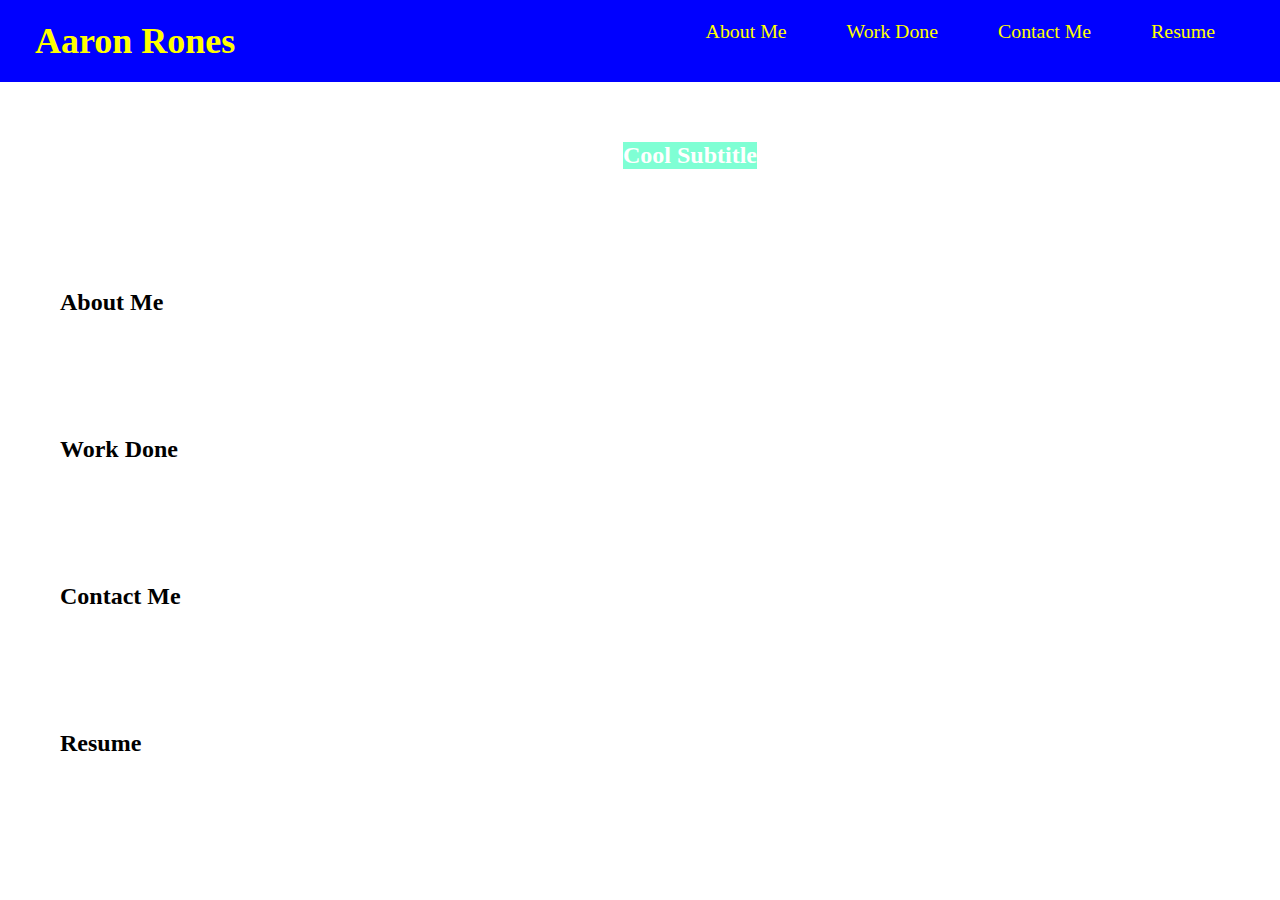
==== index.html @ f85df8fc "added index to repo" ====
<!DOCTYPE html>
<html lang="en">

  <head>
    <meta charset="UTF-8">
    <link rel = "stylesheet" href="assets/style.css" />
    <title>Aaron Rones</title>
    <link rel="stylesheet" href="style.css">
  </head>

  <body>
      <!-- NAVIGATION -->
      <header>
          <h1>
              <a href="/">
                  Aaron Rones
              </a>
            </h1>
            <nav>
                <ul>
                    <li>
                        <a href="#about-me">About Me</a>
                    </li>
                    <li>
                        <a href="#work-done">Work Done</a>
                    </li>
                    <li>
                        <a href="#contact-me">Contact Me</a>
                    </li>
                    <li>
                        <a href="#resume">Resume</a>
                    </li>
                </ul>
            </nav>
      </header>

      <!-- HERO SECTION -->
      <section class = "hero">
          <h2>Cool Subtitle</h2>
      </section>

      <!-- ABOUT ME SECTION -->
      <section id="about-me">
          <div class="section-header">
                <h2>About Me</h2>
          </div>
 
      </section>

      <!-- WORK DONE SECTION -->
      <section id="work-done">
          <h2>Work Done</h2>
      </section>

      <!-- CONTACT ME SECTION -->
      <section id="contact-me">
          <h2>Contact Me</h2>
      </section>

      <!-- RESUME SECTION -->
      <section id="resume">
          <h2>Resume</h2>
      </section>


	<script src="index.js"></script>
  </body>
</html>
---- assets/style.css ----
* {
    margin: 0;
    padding: 0;
    box-sizing: border-box;
}

/* HEADER STYLES */
header {
    padding: 20px 35px;
    background-color: blue;
    display: flex;
    flex-wrap: wrap;
    justify-content: space-between;
}

header h1 {
    font-weight: bold;
    margin: 0;
    font-size: 36px;
    color: yellow;
}

header a {
    text-decoration: none;
    color:yellow;
}

header nav ul {
    display: flex;
    flex-wrap: wrap;
    justify-content: space-between;
    align-items: center;
    list-style: none;
}

header nav ul a {
    margin: 0 30px;
    font-weight: lighter;
    font-size: 1.55vw;
}
/* END HEADER STYLES */

section {
    padding: 60px;
}

/* HERO STYLES */
.hero {
    background-image: url('../assets/images/pexels-markus-spiske-177598.jpg');
    background-size: cover;
    background-position: center;
    display: flex;
    justify-content: center;
    flex-wrap: wrap;
}

.hero h2 {
    color: white;
    background-color: aquamarine;
    position: relative;
    top: px;
    left: 50px;
}

/* END HERO STYLES */
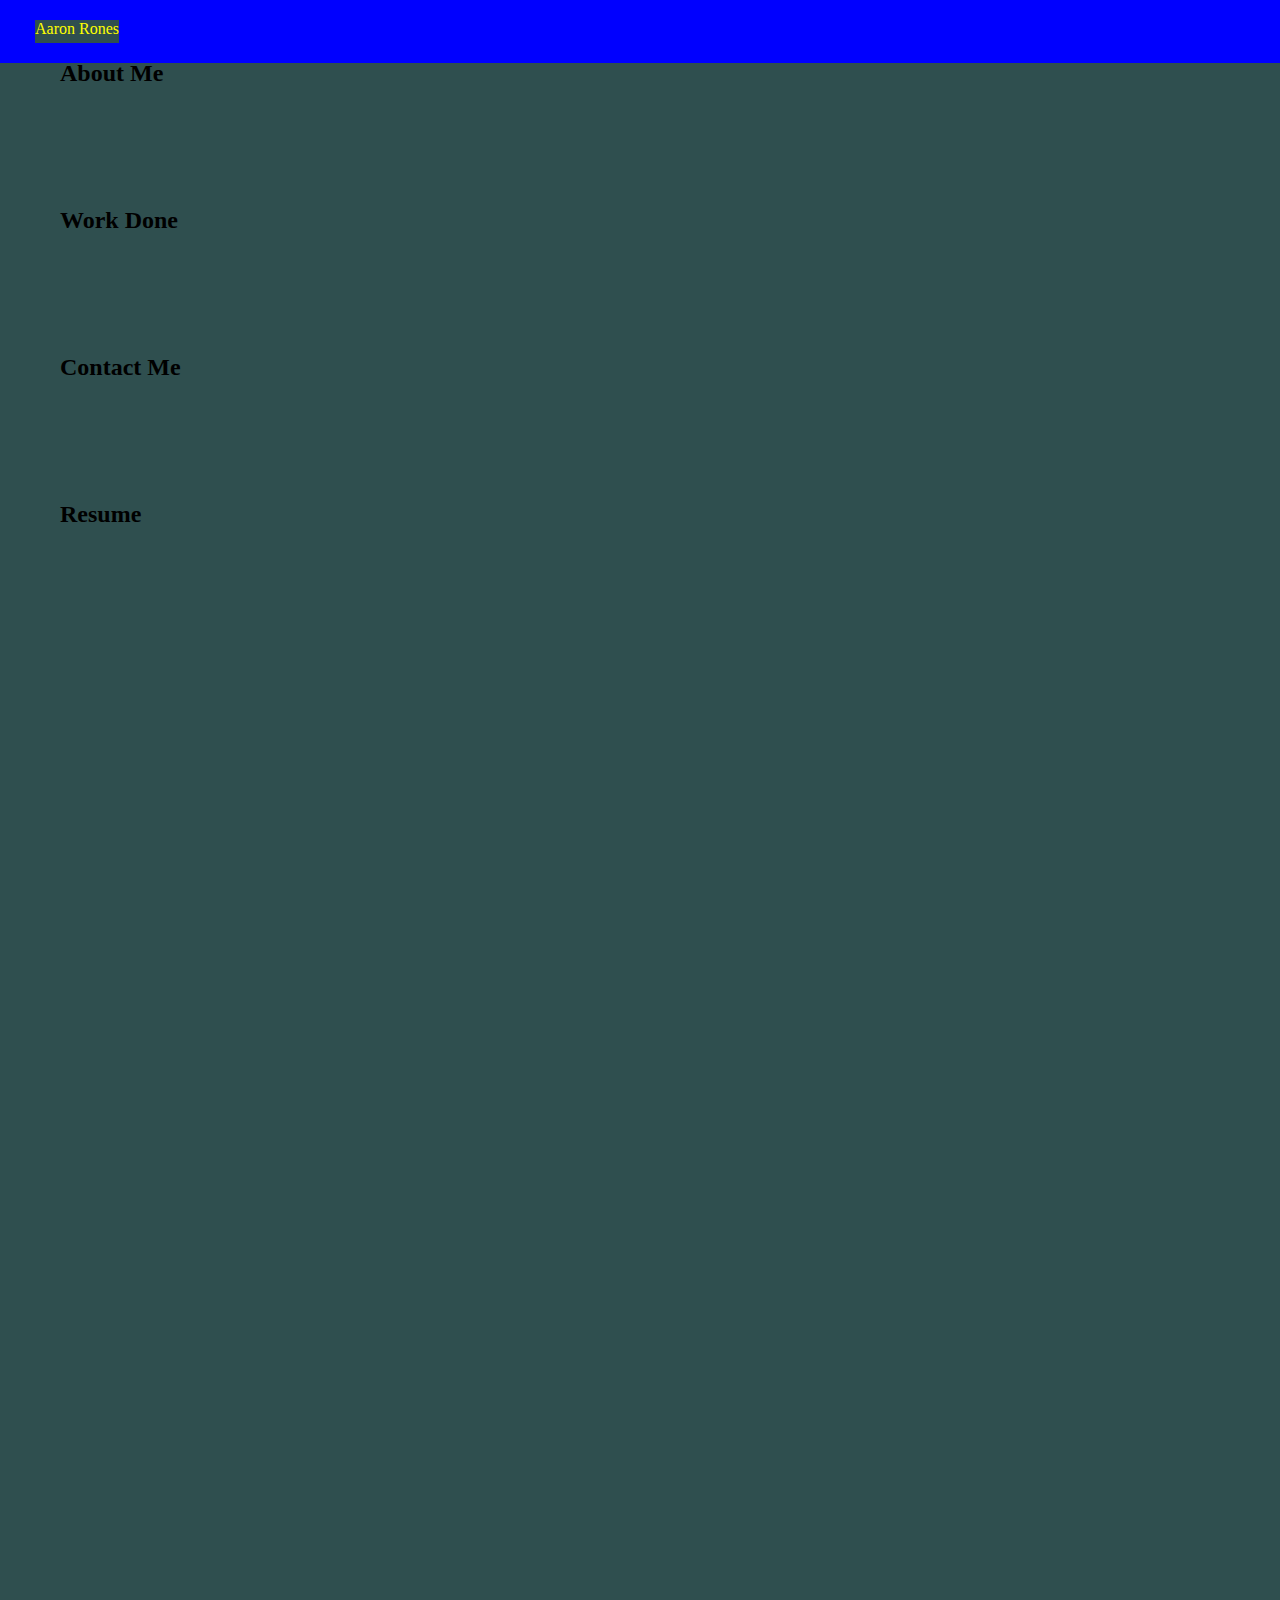
==== commit 2d2206e5: "added sticky nav bar" ====
--- a/index.html
+++ b/index.html
@@ -10,14 +10,13 @@
 
   <body>
       <!-- NAVIGATION -->
-      <header>
-          <h1>
-              <a href="/">
-                  Aaron Rones
-              </a>
-            </h1>
-            <nav>
-                <ul>
+      <!-- Article used in the design of this feature "https://w3codepen.com/howto-html-css-fixed-sticky-header/"-->
+      <header class="navbar d-flex navbar-fixed-top">
+          <div class="logo">
+            <a href="#">Aaron <span>Rones</span></a>
+          </div>
+            <nav class ="navbar">
+                <ul class="nav">
                     <li>
                         <a href="#about-me">About Me</a>
                     </li>
@@ -34,10 +33,6 @@
             </nav>
       </header>
 
-      <!-- HERO SECTION -->
-      <section class = "hero">
-          <h2>Cool Subtitle</h2>
-      </section>
 
       <!-- ABOUT ME SECTION -->
       <section id="about-me">
--- a/assets/style.css
+++ b/assets/style.css
@@ -2,6 +2,16 @@
     margin: 0;
     padding: 0;
     box-sizing: border-box;
+    background-color:darkslategray;
+}
+
+body, html {
+    width: 300%;
+    height: 200%;
+}
+
+.d-flex{
+    display: flex;
 }
 
 /* HEADER STYLES */
@@ -11,7 +21,28 @@
     display: flex;
     flex-wrap: wrap;
     justify-content: space-between;
+    position: sticky;
+    width: 1920px;
 }
+
+.navbar-fixed-top{
+    /* position: -webkit-sticky; */
+    position: fixed;
+    right: 0;
+    left: 0;
+    top: 0px;
+    z-index: 9999;
+}
+
+.logo{
+    
+}
+
+/* .navbar {
+    background-color: #000;
+    justify-content: space-between;
+    padding: 0 5%;
+} */
 
 header h1 {
     font-weight: bold;
@@ -44,23 +75,4 @@
     padding: 60px;
 }
 
-/* HERO STYLES */
-.hero {
-    background-image: url('../assets/images/pexels-markus-spiske-177598.jpg');
-    background-size: cover;
-    background-position: center;
-    display: flex;
-    justify-content: center;
-    flex-wrap: wrap;
-}
 
-.hero h2 {
-    color: white;
-    background-color: aquamarine;
-    position: relative;
-    top: px;
-    left: 50px;
-}
-
-/* END HERO STYLES */
-
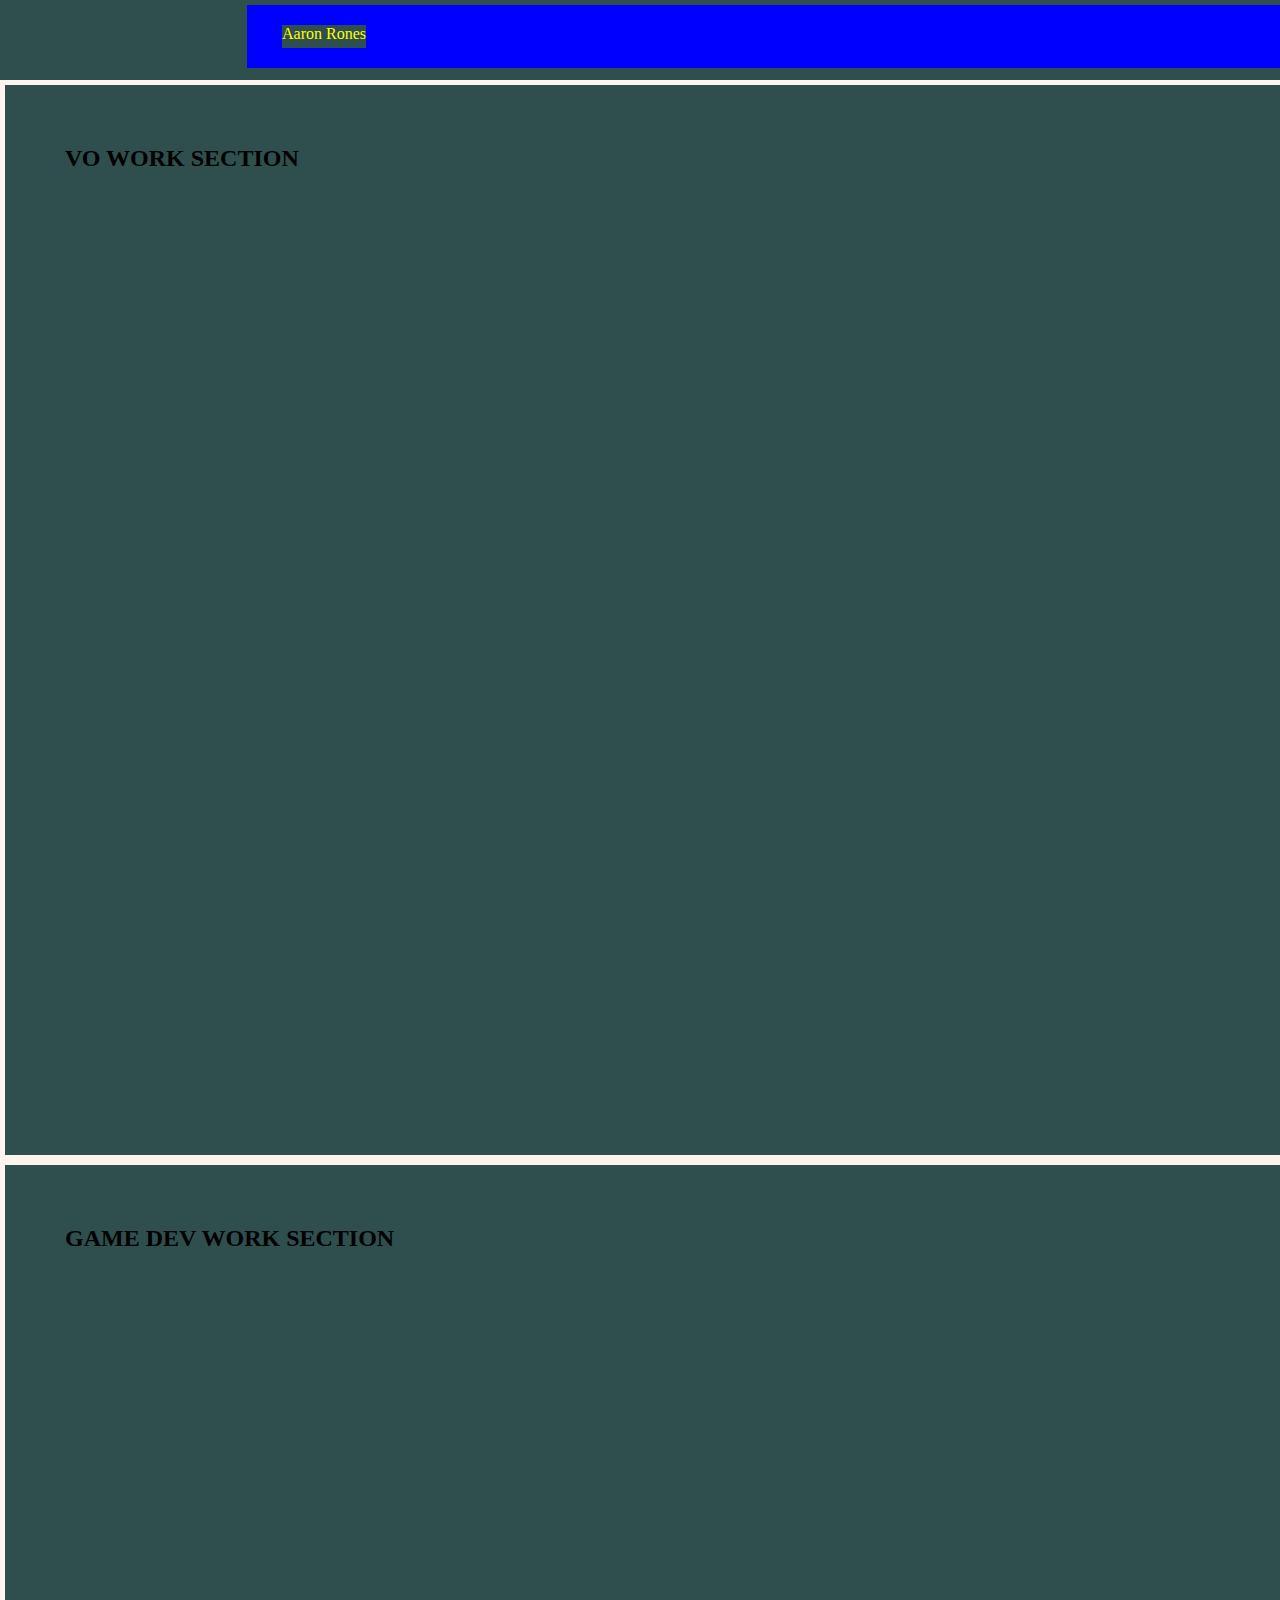
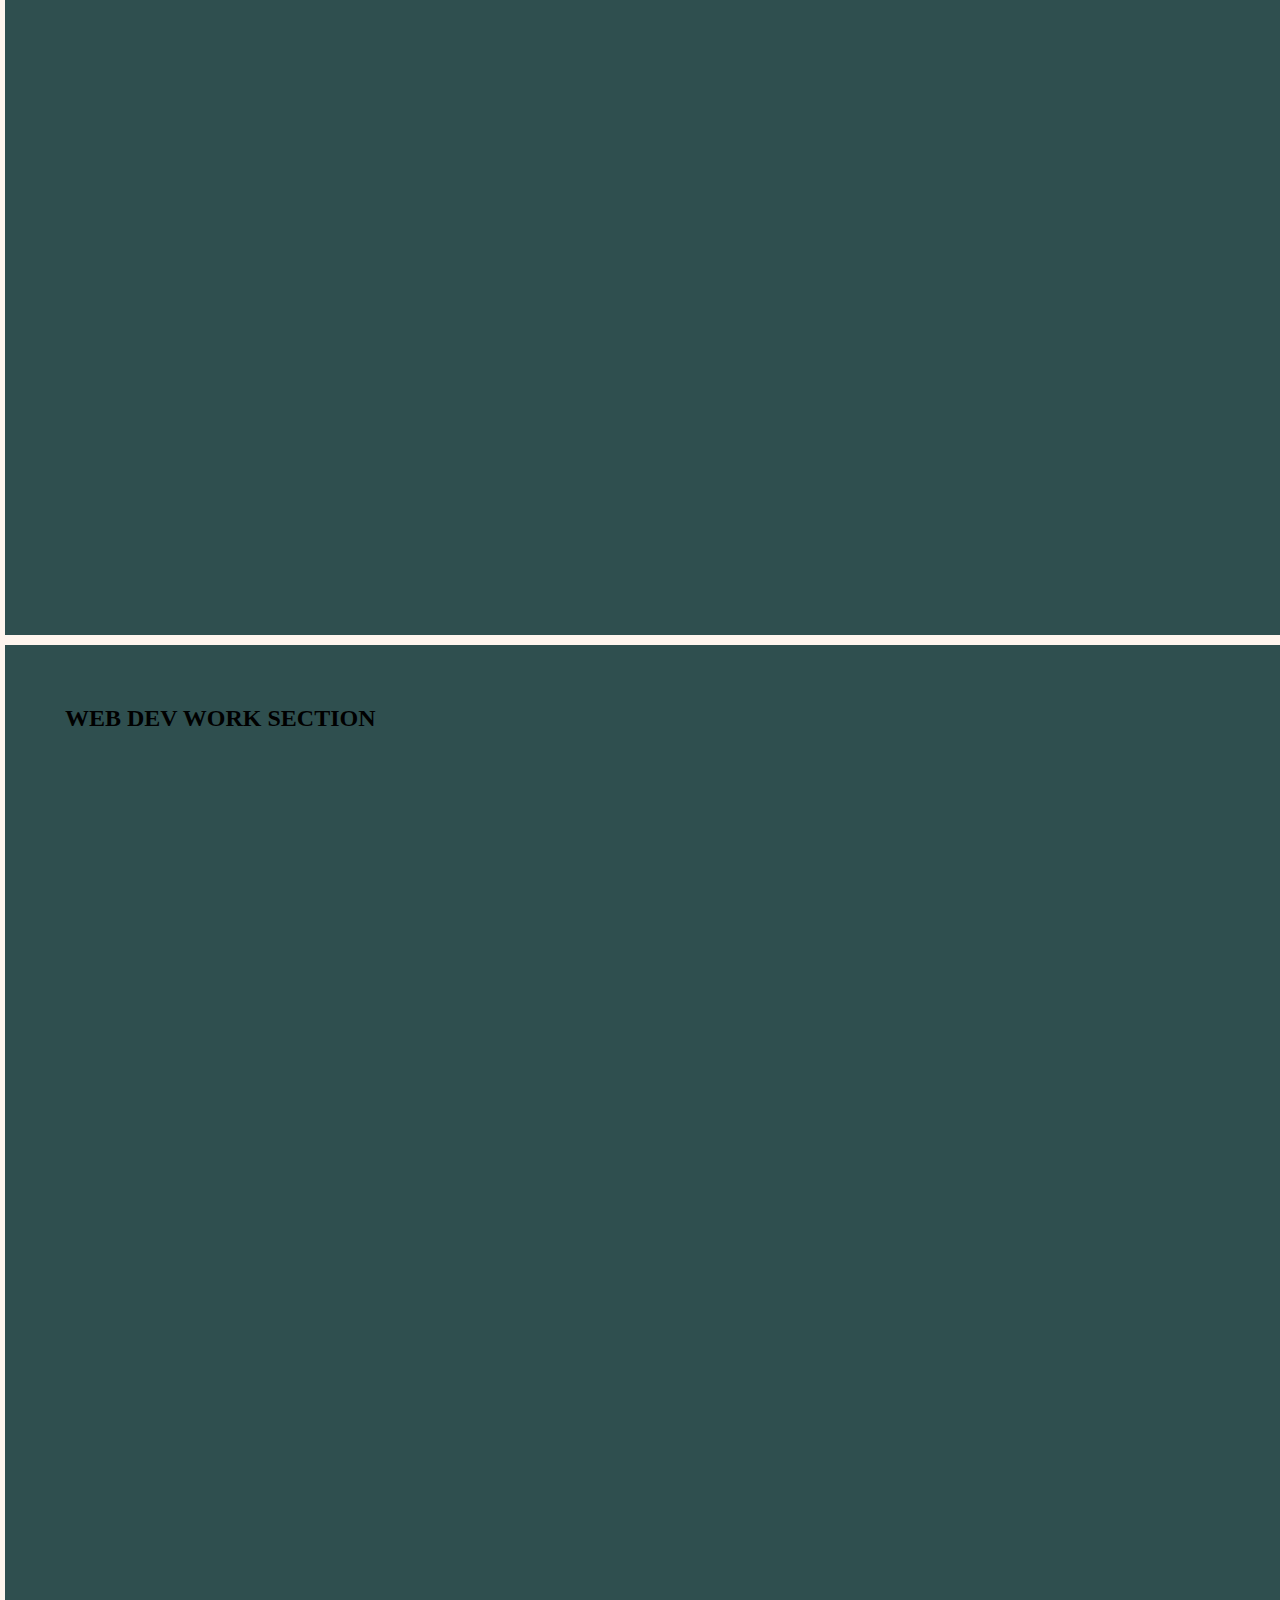
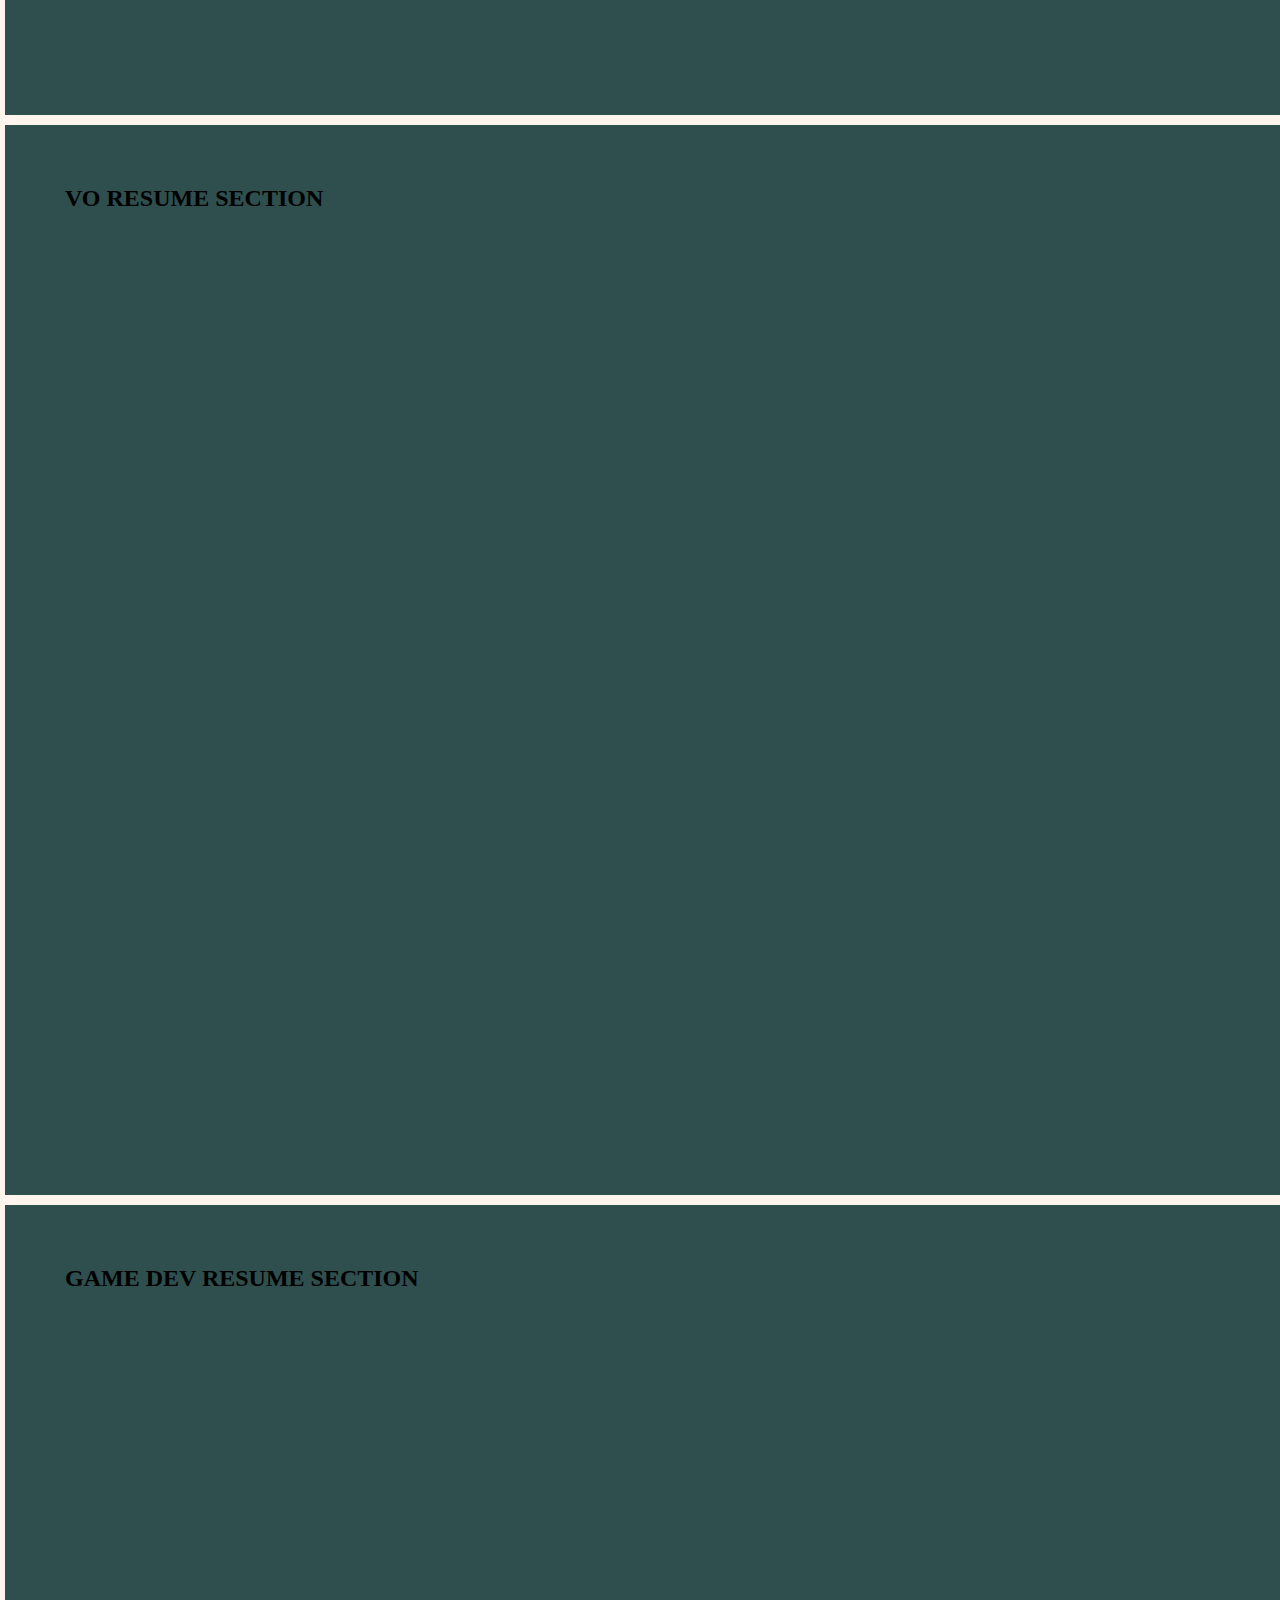
==== commit 6e8725a0: "got the large div sections working, loading in the correct place, and the nav bar to be fixed to the" ====
--- a/index.html
+++ b/index.html
@@ -8,56 +8,103 @@
     <link rel="stylesheet" href="style.css">
   </head>
 
-  <body>
-      <!-- NAVIGATION -->
-      <!-- Article used in the design of this feature "https://w3codepen.com/howto-html-css-fixed-sticky-header/"-->
-      <header class="navbar d-flex navbar-fixed-top">
+  <body onload="window.scroll(1950, 5)">
+        <!-- NAVIGATION -->
+        <!-- Article used in the design of this feature "https://w3codepen.com/howto-html-css-fixed-sticky-header/"-->
+        <header class="navbar d-flex navbar-fixed-top">
           <div class="logo">
-            <a href="#">Aaron <span>Rones</span></a>
+            <a href="#landing-area">Aaron <span>Rones</span></a>
           </div>
             <nav class ="navbar">
                 <ul class="nav">
                     <li>
-                        <a href="#about-me">About Me</a>
+                        <a href="#vo-work-section">Voice Over</a>
                     </li>
                     <li>
-                        <a href="#work-done">Work Done</a>
+                        <a href="#webdev-work-section">Web Dev</a>
                     </li>
                     <li>
-                        <a href="#contact-me">Contact Me</a>
+                        <a href="#gamedev-work-section">Game Dev</a>
                     </li>
                     <li>
-                        <a href="#resume">Resume</a>
+                        <a href="#webdev-contact-section">Contact Me</a>
                     </li>
                 </ul>
             </nav>
-      </header>
+        </header>
+
+        <!-- VO Work Big DIV -->
+        <div class="big-div">
+            <section id="vo-work-section">
+                <h2>VO WORK SECTION</h2>
+            </section>
+        </div>
+
+        <!-- Landing Big DIV -->
+        <div class="big-div">
+            <section id="landing-area">
+                <!-- Intro -->
+                <h3>Hi There,</h3>
+                <p>I'm Aaron Rones. A <span id="text-link-web">Web Developer</span>, <span id="text-link-gamedev">Game Designer</span>,
+                and <span id="text-link-vo">Voice Actor</span>.</p>
+                <!-- Image -->
+
+                <!-- About me -->
+            </section>
+        </div>
 
 
-      <!-- ABOUT ME SECTION -->
-      <section id="about-me">
-          <div class="section-header">
-                <h2>About Me</h2>
-          </div>
- 
-      </section>
+        <!-- Game Dev Big Div -->
+        <div class="big-div">
+            <section id="gamedev-work-section">
+                <h2>GAME DEV WORK SECTION</h2>
+            </section>
+        </div>
 
-      <!-- WORK DONE SECTION -->
-      <section id="work-done">
-          <h2>Work Done</h2>
-      </section>
+        <!-- VO Contact Info Big Div -->
+        <div class="big-div">
+            <section id="vo-contact-section">
+                <h2>VO CONTACT INFO SECTION</h2>
+            </section>  
+        </div>
 
-      <!-- CONTACT ME SECTION -->
-      <section id="contact-me">
-          <h2>Contact Me</h2>
-      </section>
+        <!-- Web Dev Work Big Div -->
+        <div class="big-div">
+            <section id="webdev-work-section">
+                <h2>WEB DEV WORK SECTION</h2>
+            </section>
+        </div>
 
-      <!-- RESUME SECTION -->
-      <section id="resume">
-          <h2>Resume</h2>
-      </section>
+        <!-- Game Dev Contact Info Big Div -->
+        <div class="big-div">
+            <section id="gamedev-contact-section">
+                <h2>GAME DEV CONTACT INFO SECTION</h2>
+            </section>  
+        </div>
 
+        <!-- VO Resume Big Div -->
+        <div class="big-div">
+            <section id="vo-resume-section">
+                <h2>VO RESUME SECTION</h2>
+            </section>
+        </div>
 
-	<script src="index.js"></script>
+        <!-- Web Dev Contact Info/Resume Big Div -->
+        <div class="big-div">
+            <section id="webdev-contact-section">
+                <h2>WEB DEV CONTACT SECTION SECTION</h2>
+            </section>
+        </div>
+
+        <!-- Game Dev Resume Big Div -->
+        <div class="big-div">
+            <section id="gamedev-resume-section">
+                <h2>GAME DEV RESUME SECTION</h2>
+            </section>
+        </div>
+
+      
+
+	<script src="javascript.js"></script>
   </body>
 </html>--- a/assets/style.css
+++ b/assets/style.css
@@ -5,9 +5,21 @@
     background-color:darkslategray;
 }
 
+/* Helpful site for figuring out flex stylings https://css-tricks.com/snippets/css/a-guide-to-flexbox/  */
 body, html {
-    width: 300%;
-    height: 200%;
+    width: 305%;
+    /* height: 200%; */
+    display: flex;
+    flex-wrap: wrap;
+    justify-content: space-between;
+    position: relative;
+    top: 40px;
+}
+
+body .big-div{
+    height: 1080px;
+    width: 1920px;
+    border: 5px solid seashell;
 }
 
 .d-flex{
@@ -35,14 +47,8 @@
 }
 
 .logo{
-    
+
 }
-
-/* .navbar {
-    background-color: #000;
-    justify-content: space-between;
-    padding: 0 5%;
-} */
 
 header h1 {
     font-weight: bold;
@@ -71,6 +77,10 @@
 }
 /* END HEADER STYLES */
 
+.big-div{
+    size: 1920px;
+}
+
 section {
     padding: 60px;
 }
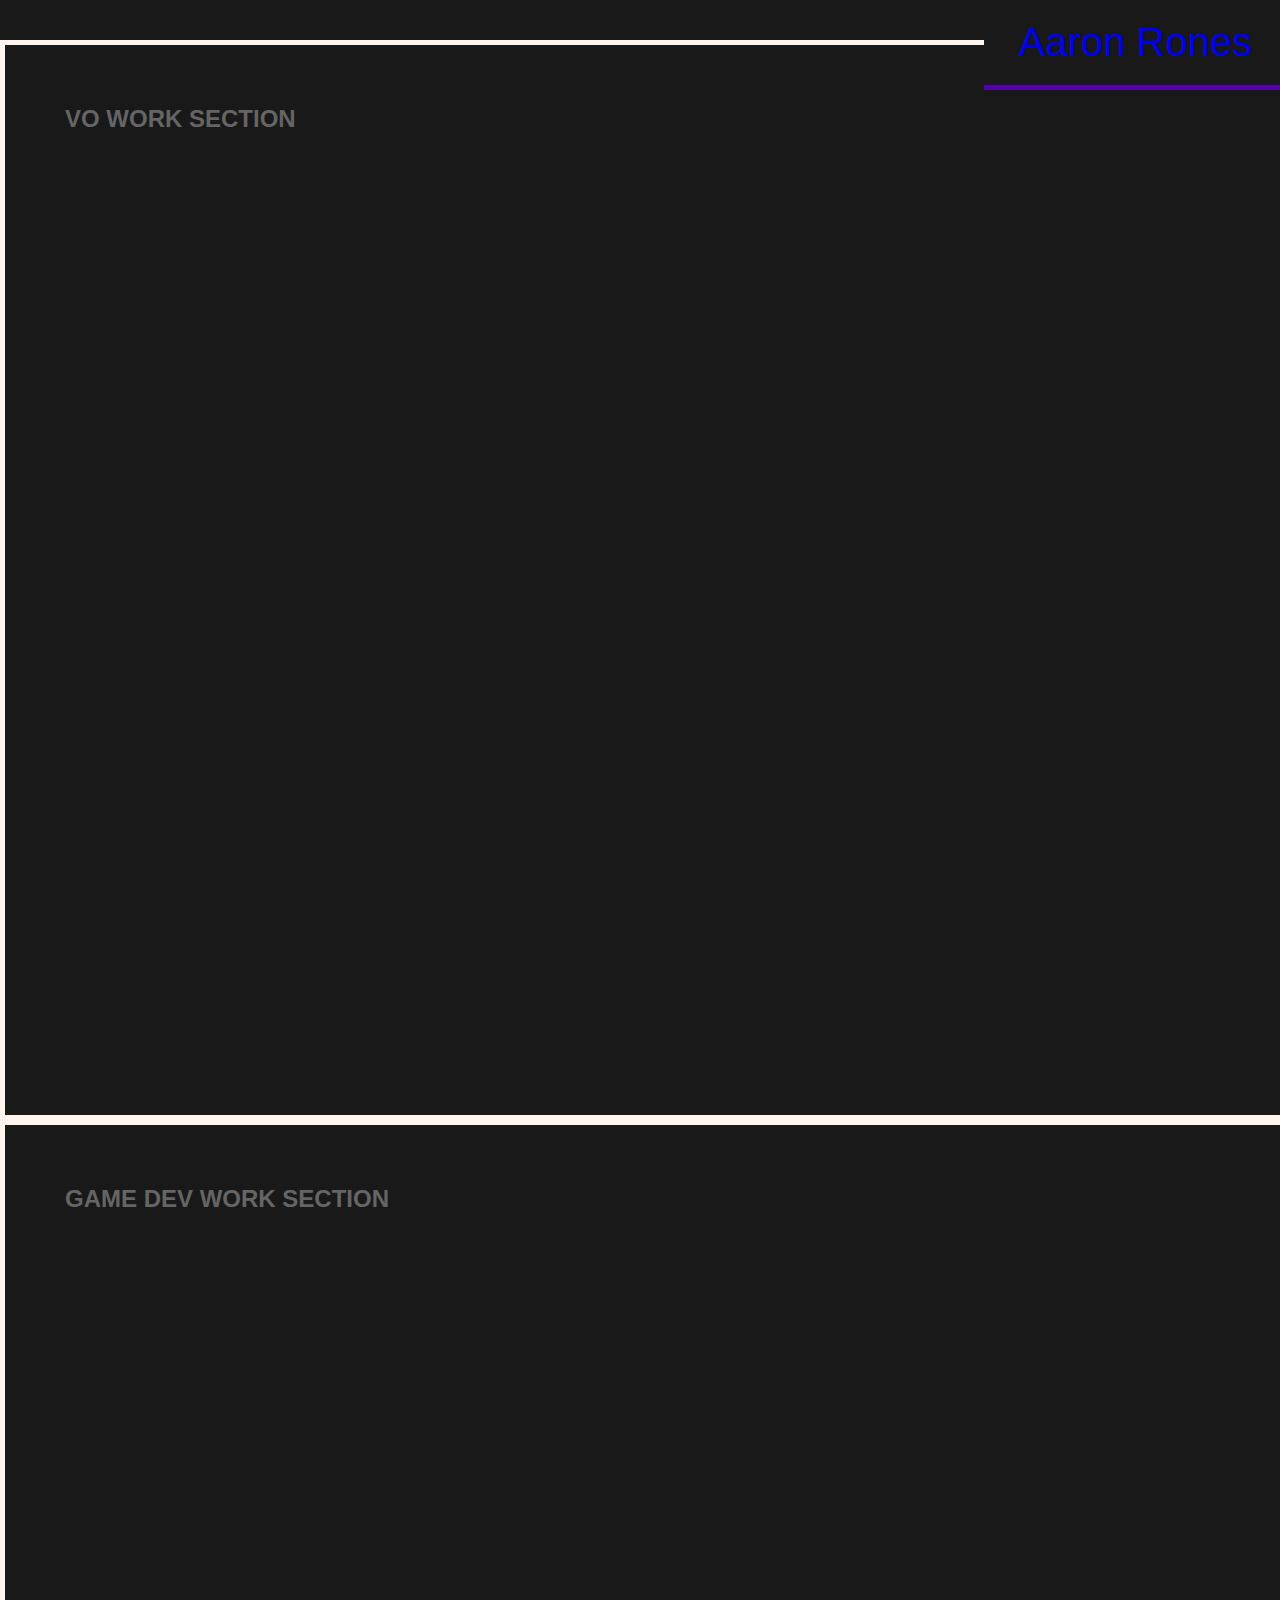
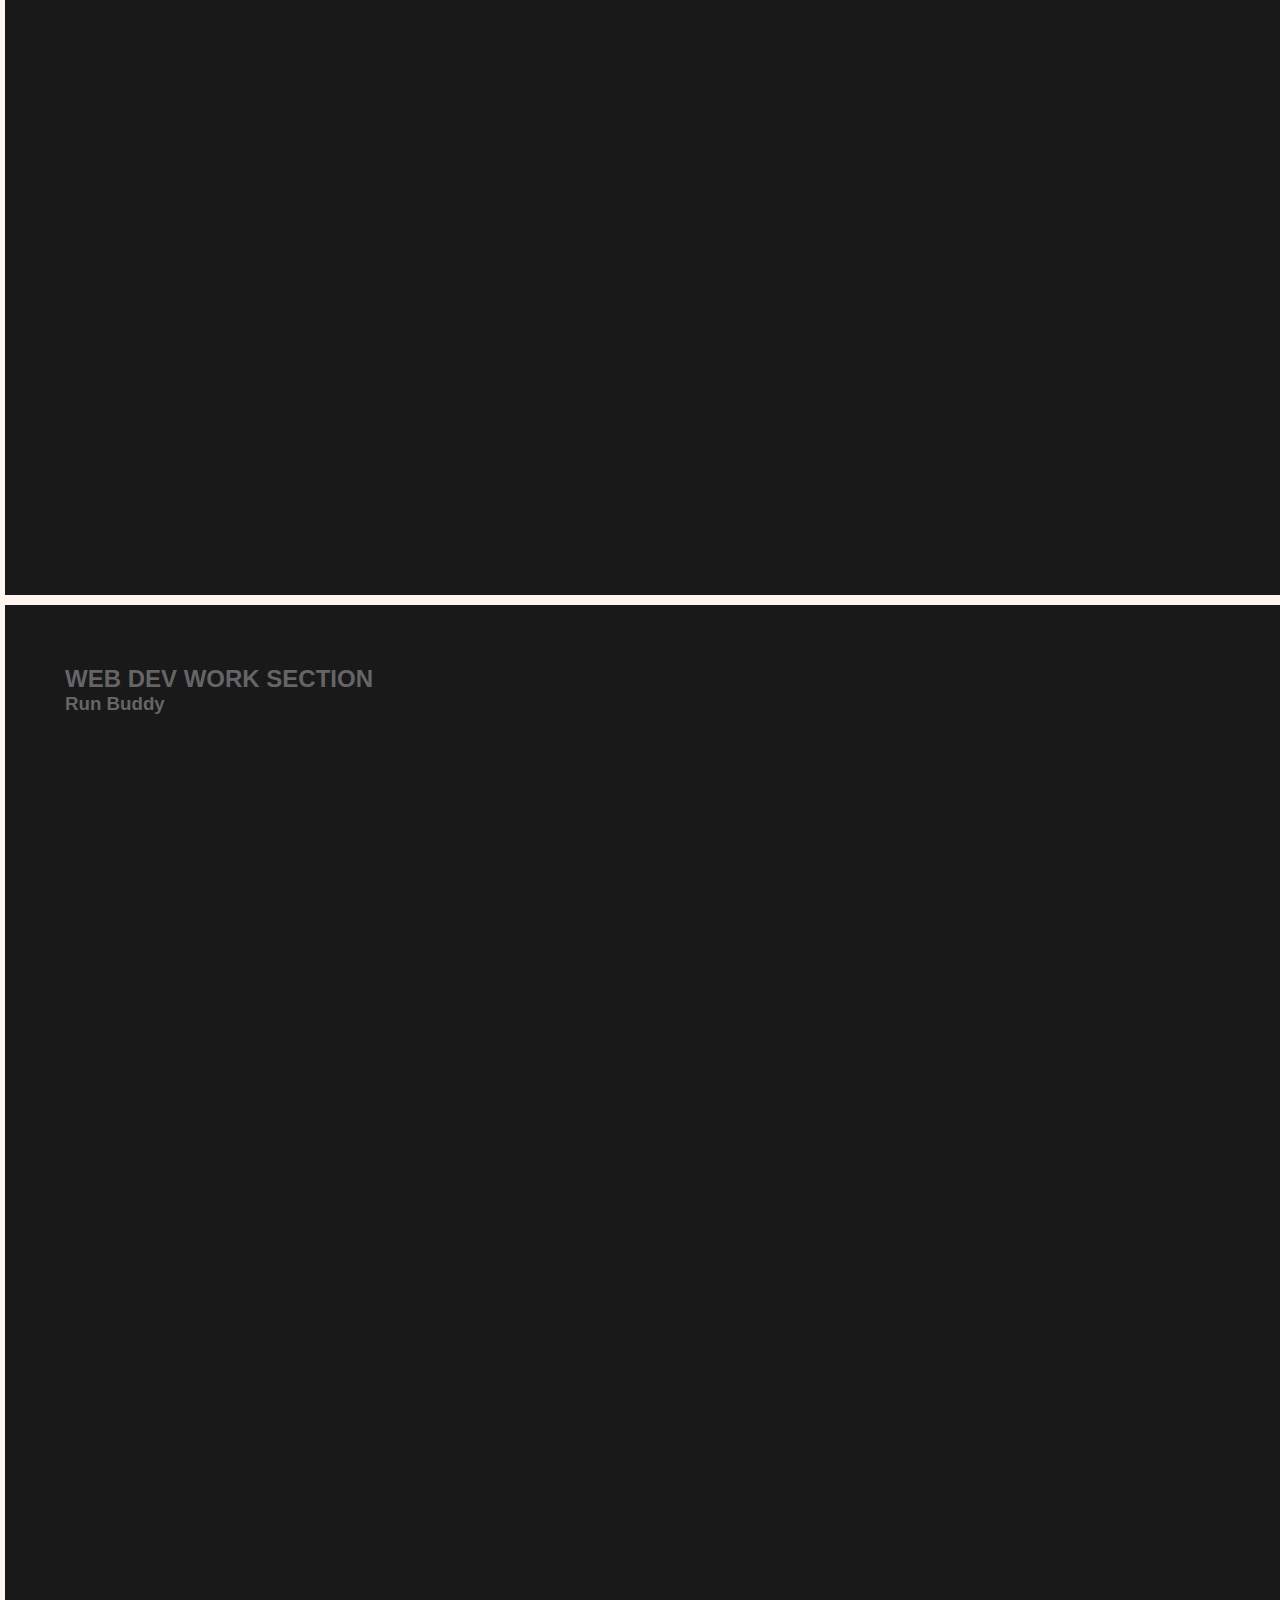
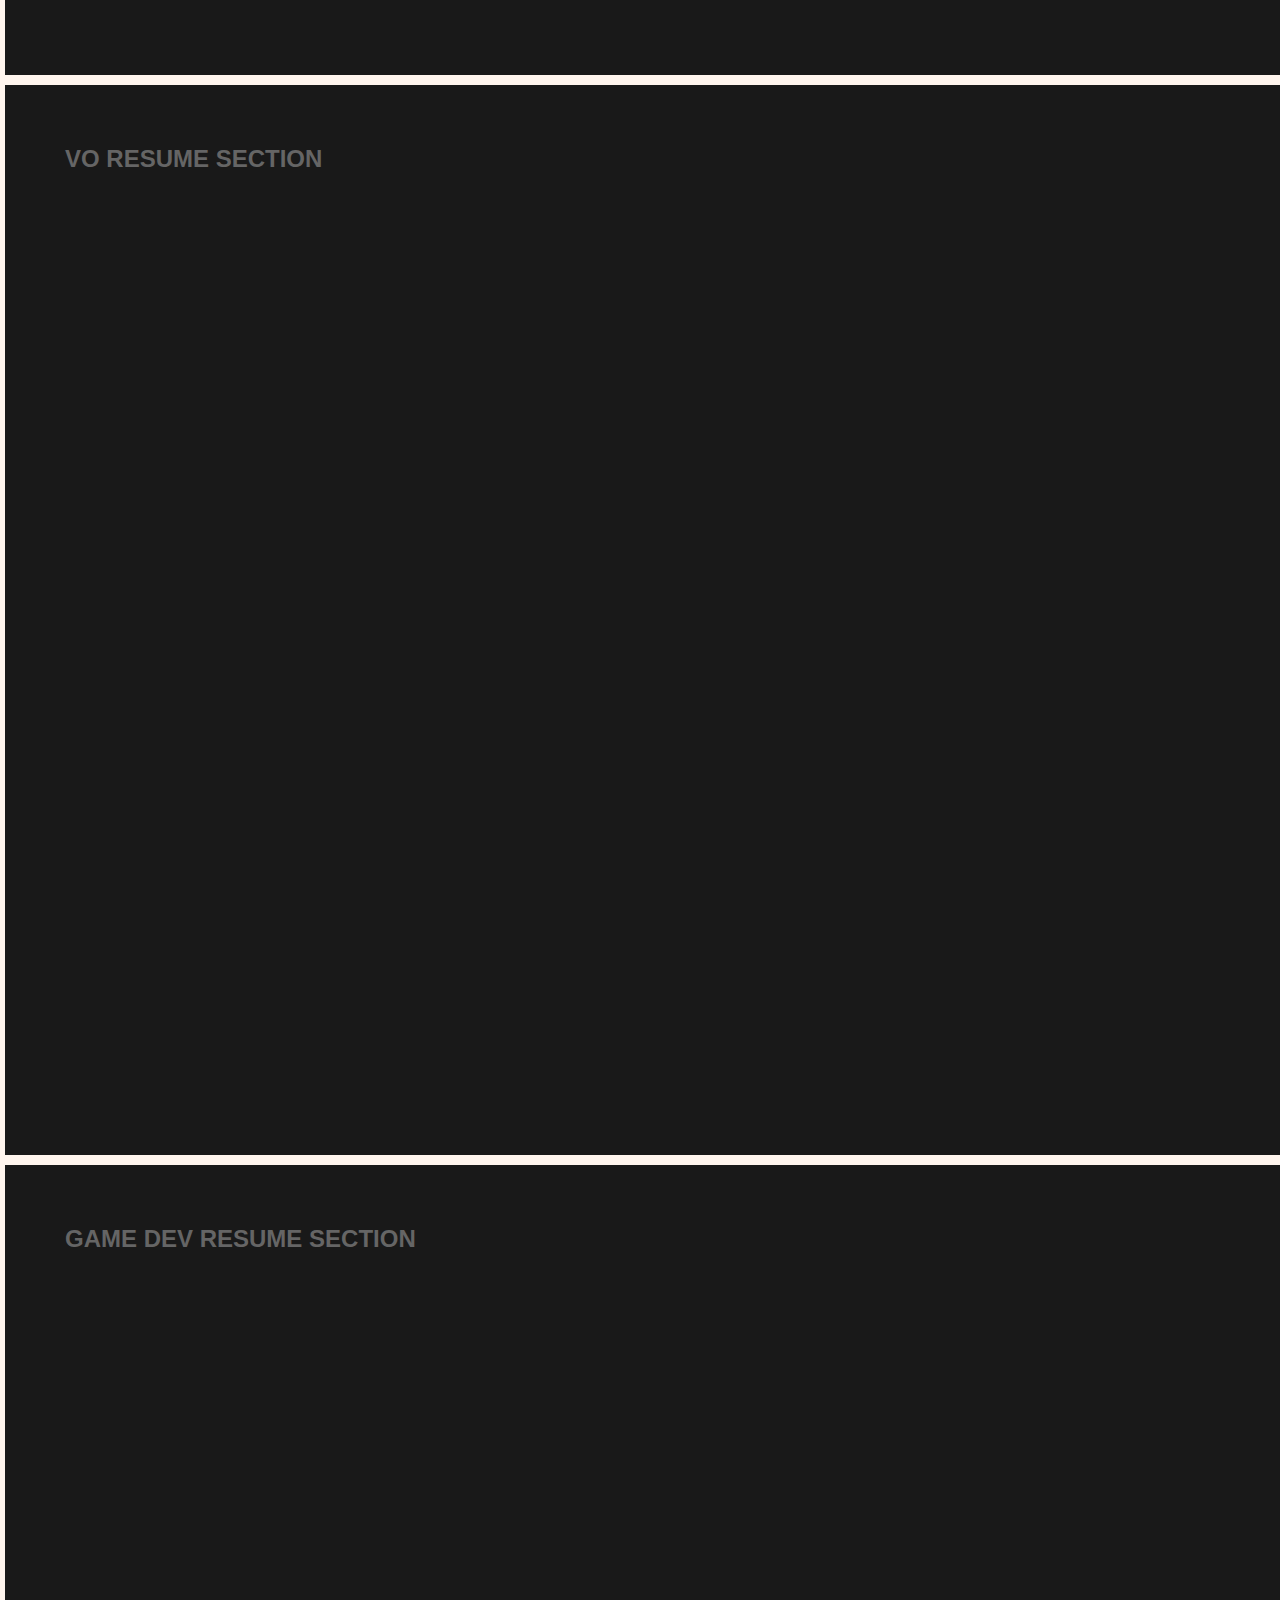
==== commit dcbde1fd: "added content to landing page. created several broadly used css classes" ====
--- a/index.html
+++ b/index.html
@@ -8,7 +8,7 @@
     <link rel="stylesheet" href="style.css">
   </head>
 
-  <body onload="window.scroll(1950, 5)">
+  <body onload="window.scroll(1950, 0)">
         <!-- NAVIGATION -->
         <!-- Article used in the design of this feature "https://w3codepen.com/howto-html-css-fixed-sticky-header/"-->
         <header class="navbar d-flex navbar-fixed-top">
@@ -44,12 +44,16 @@
         <div class="big-div">
             <section id="landing-area">
                 <!-- Intro -->
-                <h3>Hi There,</h3>
-                <p>I'm Aaron Rones. A <span id="text-link-web">Web Developer</span>, <span id="text-link-gamedev">Game Designer</span>,
-                and <span id="text-link-vo">Voice Actor</span>.</p>
+                <h3>Hi there</h3>
+                <div class="skewed-border-left" id="intro-para">
+                    <p>I'm Aaron Rones. A <a href="#webdev-work-section">Web Developer</a>, <a href="#gamedev-work-section">Game Designer</a>,
+                    and <a href="#vo-work-section">Voice Actor</a>. I really enjoy crafting <br>experiences for people with the help of technology. 
+                    I graduated from UCF with a degree in <br>Digital Media - Game Design back in 2020.<br /><br> Now I'm taking what I learned about digital
+                    content creation there and applying it to Web Design. 
+                    </p>
+                </div>
                 <!-- Image -->
-
-                <!-- About me -->
+                <img class="skewed-border-right" src="assets/images/hand-drawn-portait.png"/>
             </section>
         </div>
 
@@ -72,6 +76,15 @@
         <div class="big-div">
             <section id="webdev-work-section">
                 <h2>WEB DEV WORK SECTION</h2>
+
+                <article class="lastest-project">
+                    <!-- Work 1 Title-->
+                    <h3>Run Buddy</h3>
+                    <!-- Work 1 Img -->
+                    
+                    <!-- Work 2 Text -->
+
+                </article>
             </section>
         </div>
 
--- a/assets/style.css
+++ b/assets/style.css
@@ -1,8 +1,18 @@
+:root{
+    --purple-pop: #4f03a9;
+    --lighter-grey: #656565;
+    --darker-grey: #434343;
+    --off-black: #191919;
+    --white: #FFFFFF;
+    --my-font: 'din_alternatebold', Arial, sans-serif;
+}
+
 * {
     margin: 0;
     padding: 0;
     box-sizing: border-box;
-    background-color:darkslategray;
+    background-color: var(--off-black);
+    font-family: var(--my-font);
 }
 
 /* Helpful site for figuring out flex stylings https://css-tricks.com/snippets/css/a-guide-to-flexbox/  */
@@ -13,7 +23,7 @@
     flex-wrap: wrap;
     justify-content: space-between;
     position: relative;
-    top: 40px;
+    /* top: 40px; */
 }
 
 body .big-div{
@@ -26,15 +36,57 @@
     display: flex;
 }
 
+.big-div{
+    size: 1920px;
+    color: var(--lighter-grey);
+    position: relative;
+    top: 40px;
+}
+
+section {
+    padding: 60px;
+}
+
+/*references used for skewed border https://codepen.io/daviddarnes/pen/BazQJd */
+.skewed-border-right {
+    -webkit-transform: skewX(-10deg);
+	-moz-transform: skewX(-10deg);
+	-ms-transform: skewX(-10deg);
+	transform: skewX(-10deg);
+    border: 2px solid var(--purple-pop);
+}
+
+.skewed-border-left {
+    -webkit-transform: skewX(10deg);
+	-moz-transform: skewX(10deg);
+	-ms-transform: skewX(10deg);
+	transform: skewX(10deg);
+    border: 2px solid var(--purple-pop);
+}
+
+/* Need to figure out how to get doubled border
+#landing-area img:before {
+    content: " ";
+    position: absolute;
+    z-index: -1;
+    top: 5px;
+    left: 5px;
+    right: 5px;
+    bottom: 5px;
+    border: 5px solid #ffea00;
+} */
+
 /* HEADER STYLES */
+/*reference for shortening border underneath header*/
 header {
     padding: 20px 35px;
-    background-color: blue;
+    /* background-color: blue; */
     display: flex;
     flex-wrap: wrap;
     justify-content: space-between;
     position: sticky;
     width: 1920px;
+    border-bottom: 5px solid var(--purple-pop);
 }
 
 .navbar-fixed-top{
@@ -46,20 +98,13 @@
     z-index: 9999;
 }
 
-.logo{
-
+header a {
+    text-decoration: none;
 }
 
-header h1 {
-    font-weight: bold;
-    margin: 0;
-    font-size: 36px;
-    color: yellow;
-}
-
-header a {
-    text-decoration: none;
-    color:yellow;
+header .logo{
+    color: var(--purple-pop);
+    font-size: 40px;
 }
 
 header nav ul {
@@ -74,15 +119,48 @@
     margin: 0 30px;
     font-weight: lighter;
     font-size: 1.55vw;
+    color: var(--lighter-grey);
 }
+
 /* END HEADER STYLES */
 
-.big-div{
-    size: 1920px;
+
+
+/*LANDING DIV STYLE SECTION*/
+
+
+#landing-area h3{
+    position: relative;
+    top: 310px;
+    left: 470px;
 }
 
-section {
-    padding: 60px;
+#landing-area #intro-para{
+    text-align: left;
+    display: inline-block;
+    position: relative;
+    top: -40px;
+    left: 450px;
+    padding: 15px;
+    z-index: 10;
 }
 
 
+#landing-area a{
+    text-decoration: none;
+}
+
+#landing-area img{
+    max-width: 450px;
+    max-height: auto;
+    position: relative;
+    top: 115px;
+    left: 390px;
+
+    /* background-color: #434343; */
+    
+}
+
+
+
+
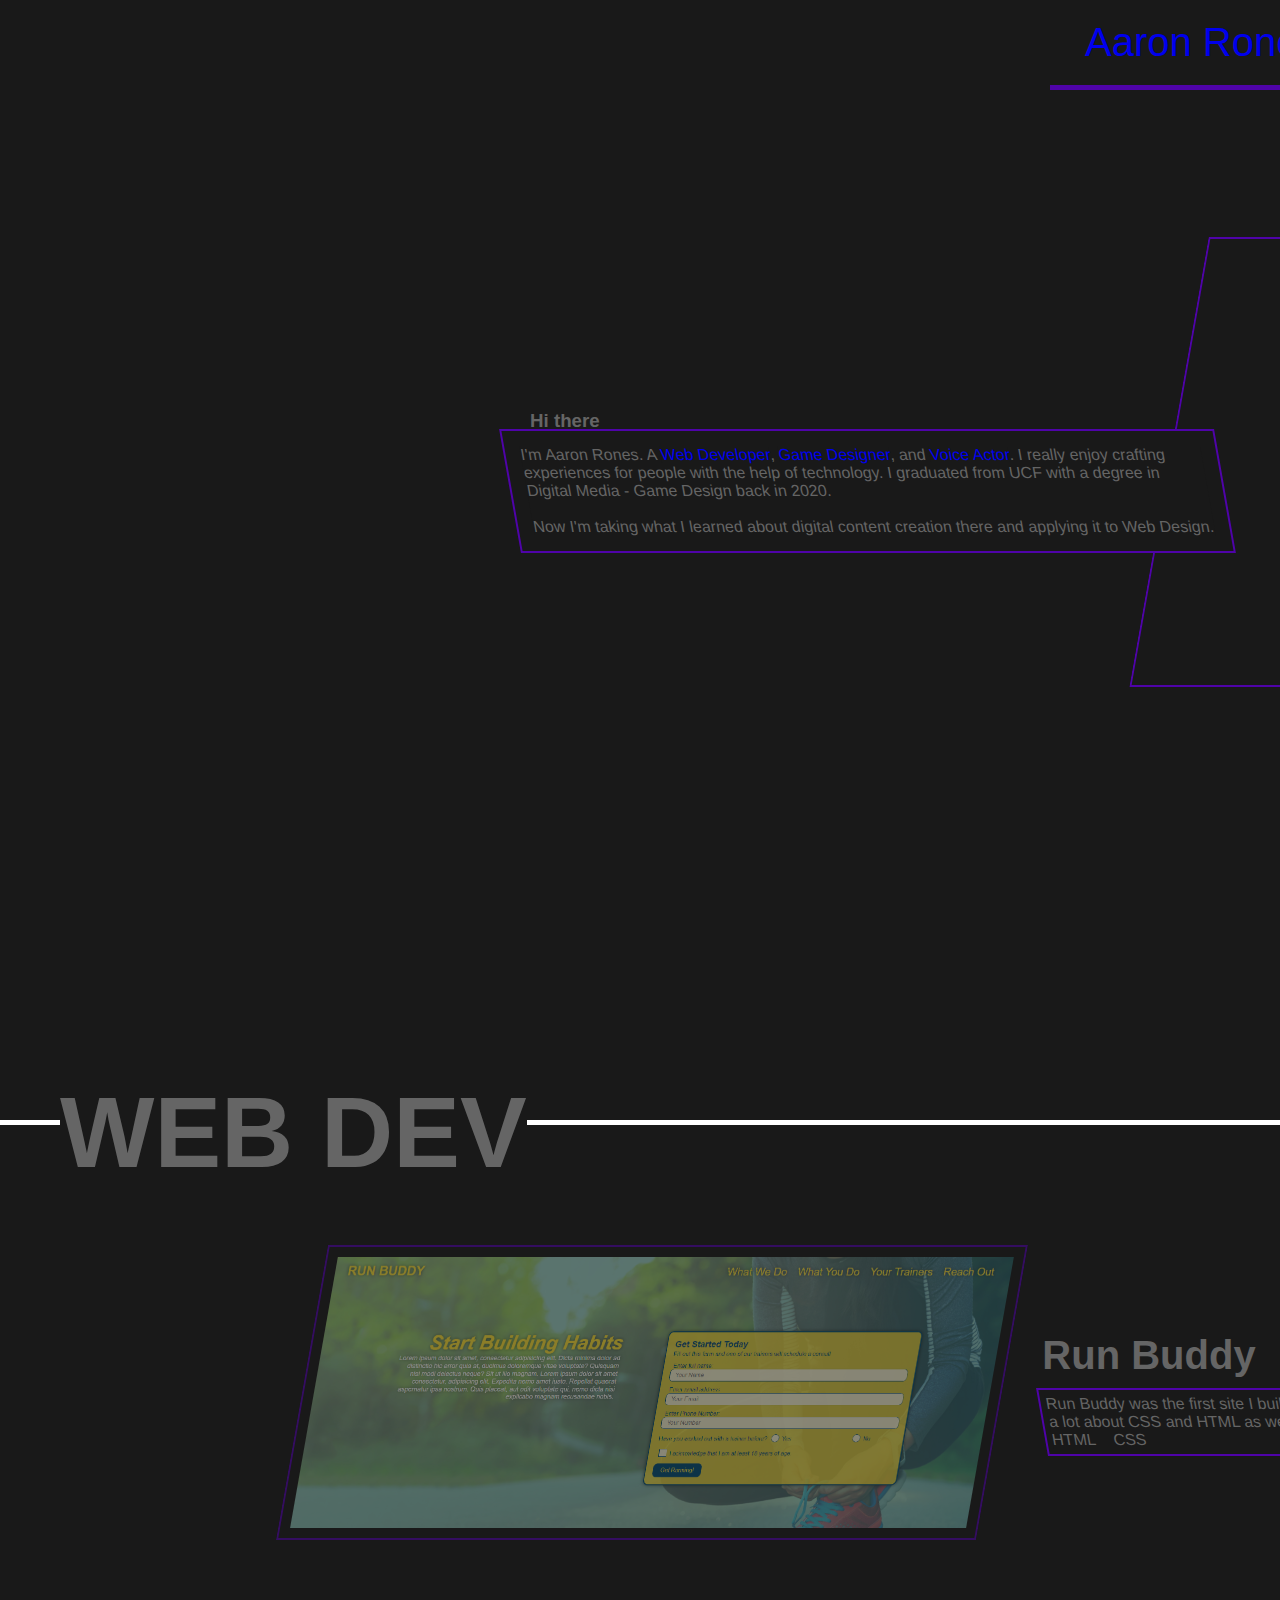
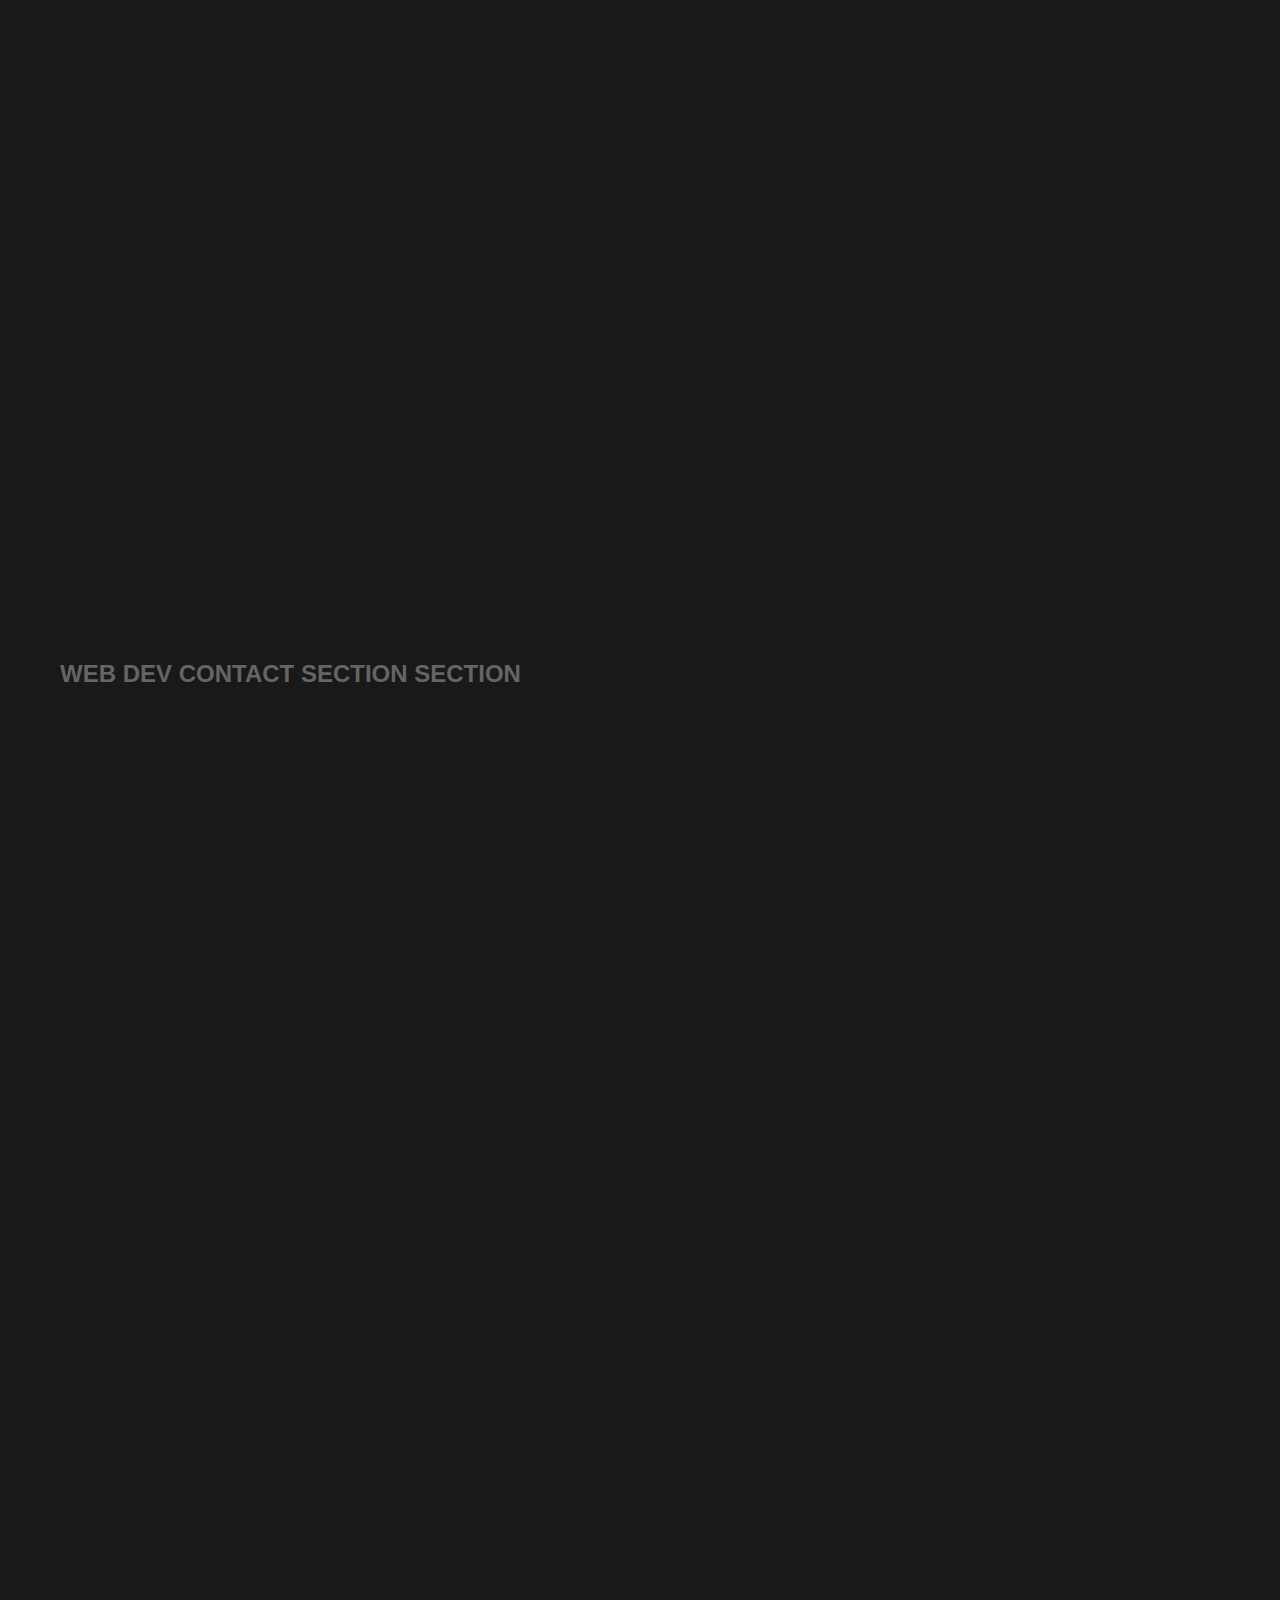
==== commit 5236e7df: "first work tile is working. commented out non web dev divs to focus on the important parts of the as" ====
--- a/index.html
+++ b/index.html
@@ -34,11 +34,11 @@
         </header>
 
         <!-- VO Work Big DIV -->
-        <div class="big-div">
+        <!-- <div class="big-div">
             <section id="vo-work-section">
                 <h2>VO WORK SECTION</h2>
             </section>
-        </div>
+        </div> -->
 
         <!-- Landing Big DIV -->
         <div class="big-div">
@@ -59,48 +59,57 @@
 
 
         <!-- Game Dev Big Div -->
-        <div class="big-div">
+        <!-- <div class="big-div">
             <section id="gamedev-work-section">
                 <h2>GAME DEV WORK SECTION</h2>
             </section>
-        </div>
+        </div> -->
 
         <!-- VO Contact Info Big Div -->
-        <div class="big-div">
+        <!-- <div class="big-div">
             <section id="vo-contact-section">
                 <h2>VO CONTACT INFO SECTION</h2>
             </section>  
-        </div>
+        </div> -->
 
         <!-- Web Dev Work Big Div -->
-        <div class="big-div">
+        <div class="big-div" id="webdev">
             <section id="webdev-work-section">
-                <h2>WEB DEV WORK SECTION</h2>
+                <h2>WEB DEV</h2>
 
-                <article class="lastest-project">
+                <article class="latest-project cheat-left">
+                    <!-- Work 1 Img -->
+                    <a href="https://beimy.github.io/run-buddy/" target="_blank" rel="noopener noreferrer">
+                        <img src="assets/images/RunBuddyImg.PNG" alt="" class="skewed-border-right">
+                    </a>
                     <!-- Work 1 Title-->
-                    <h3>Run Buddy</h3>
-                    <!-- Work 1 Img -->
-                    
-                    <!-- Work 2 Text -->
+                    <div class="work-text work-text-left">
+                        <h3>Run Buddy</h3>
+                        <!-- Work 2 Text -->
+                        <div class="work-description skewed-border-left">
+                            <p>Run Buddy was the first site I built in my bootcamp course. It taught me<br> 
+                            a lot about CSS and HTML as well as the importance of responsive websites. </p>
 
+                            <p>HTML&nbsp;&nbsp;&nbsp;&nbsp;CSS</p>
+                        </div>
+                    </div>
                 </article>
             </section>
         </div>
 
         <!-- Game Dev Contact Info Big Div -->
-        <div class="big-div">
+        <!-- <div class="big-div">
             <section id="gamedev-contact-section">
                 <h2>GAME DEV CONTACT INFO SECTION</h2>
             </section>  
-        </div>
+        </div> -->
 
         <!-- VO Resume Big Div -->
-        <div class="big-div">
+        <!-- <div class="big-div">
             <section id="vo-resume-section">
                 <h2>VO RESUME SECTION</h2>
             </section>
-        </div>
+        </div> -->
 
         <!-- Web Dev Contact Info/Resume Big Div -->
         <div class="big-div">
@@ -110,11 +119,11 @@
         </div>
 
         <!-- Game Dev Resume Big Div -->
-        <div class="big-div">
+        <!-- <div class="big-div">
             <section id="gamedev-resume-section">
                 <h2>GAME DEV RESUME SECTION</h2>
             </section>
-        </div>
+        </div> -->
 
       
 
--- a/assets/style.css
+++ b/assets/style.css
@@ -17,19 +17,20 @@
 
 /* Helpful site for figuring out flex stylings https://css-tricks.com/snippets/css/a-guide-to-flexbox/  */
 body, html {
-    width: 305%;
+    /* width: 305%; */
     /* height: 200%; */
     display: flex;
-    flex-wrap: wrap;
+    flex-wrap: nowrap;
     justify-content: space-between;
     position: relative;
+    flex-direction: column;
     /* top: 40px; */
 }
 
 body .big-div{
     height: 1080px;
     width: 1920px;
-    border: 5px solid seashell;
+    /* border: 5px solid seashell; */
 }
 
 .d-flex{
@@ -41,6 +42,7 @@
     color: var(--lighter-grey);
     position: relative;
     top: 40px;
+    /* display: flex; */
 }
 
 section {
@@ -55,6 +57,8 @@
 	transform: skewX(-10deg);
     border: 2px solid var(--purple-pop);
 }
+
+
 
 .skewed-border-left {
     -webkit-transform: skewX(10deg);
@@ -77,7 +81,7 @@
 } */
 
 /* HEADER STYLES */
-/*reference for shortening border underneath header*/
+/*reference for shortening border underneath header https://www.w3docs.com/snippets/css/how-to-limit-border-length-with-css.html*/
 header {
     padding: 20px 35px;
     /* background-color: blue; */
@@ -158,9 +162,75 @@
     left: 390px;
 
     /* background-color: #434343; */
-    
-}
-
-
-
-
+}
+
+/* WEB DEV STYLE SECTION */
+
+#webdev{
+    border-top: 5px solid var(--white);
+}
+
+
+#webdev-work-section h2{
+    position: absolute;
+    z-index: 10;
+    font-size: 100px;
+    top: -50px;
+}
+
+.latest-project {
+    display: flex;
+    flex-wrap: wrap;
+    justify-content: center;
+    padding: 60px;
+    justify-content: center;
+}
+
+.work-text{
+    display: flex;
+    flex-wrap: wrap;
+    flex-direction: column;
+    align-content: flex-end;
+    justify-content: center;
+    align-items: flex-start;
+    margin: 0 15px 0 15px;
+}
+
+.work-text-left{
+    margin: 0 15px 0 40px;
+}
+
+.work-text h3{
+    /* border-bottom: 2px solid var(--purple-pop); */
+    font-size: 40px;
+}
+
+.work-description{
+    padding: 5px 5px 5px 5px;
+    margin-top: 10px;
+}
+
+.latest-project img {
+    max-width: 700px;
+    padding: 10px;
+    transition: opacity 1s;
+    opacity: 50%;
+}
+
+.latest-project img:hover{
+    transition: opacity 1s;
+    opacity: 100%;
+}
+
+.latest-project img:u
+
+.cheat-left{
+    position: relative;
+    right: 200px;
+}
+
+
+
+
+
+
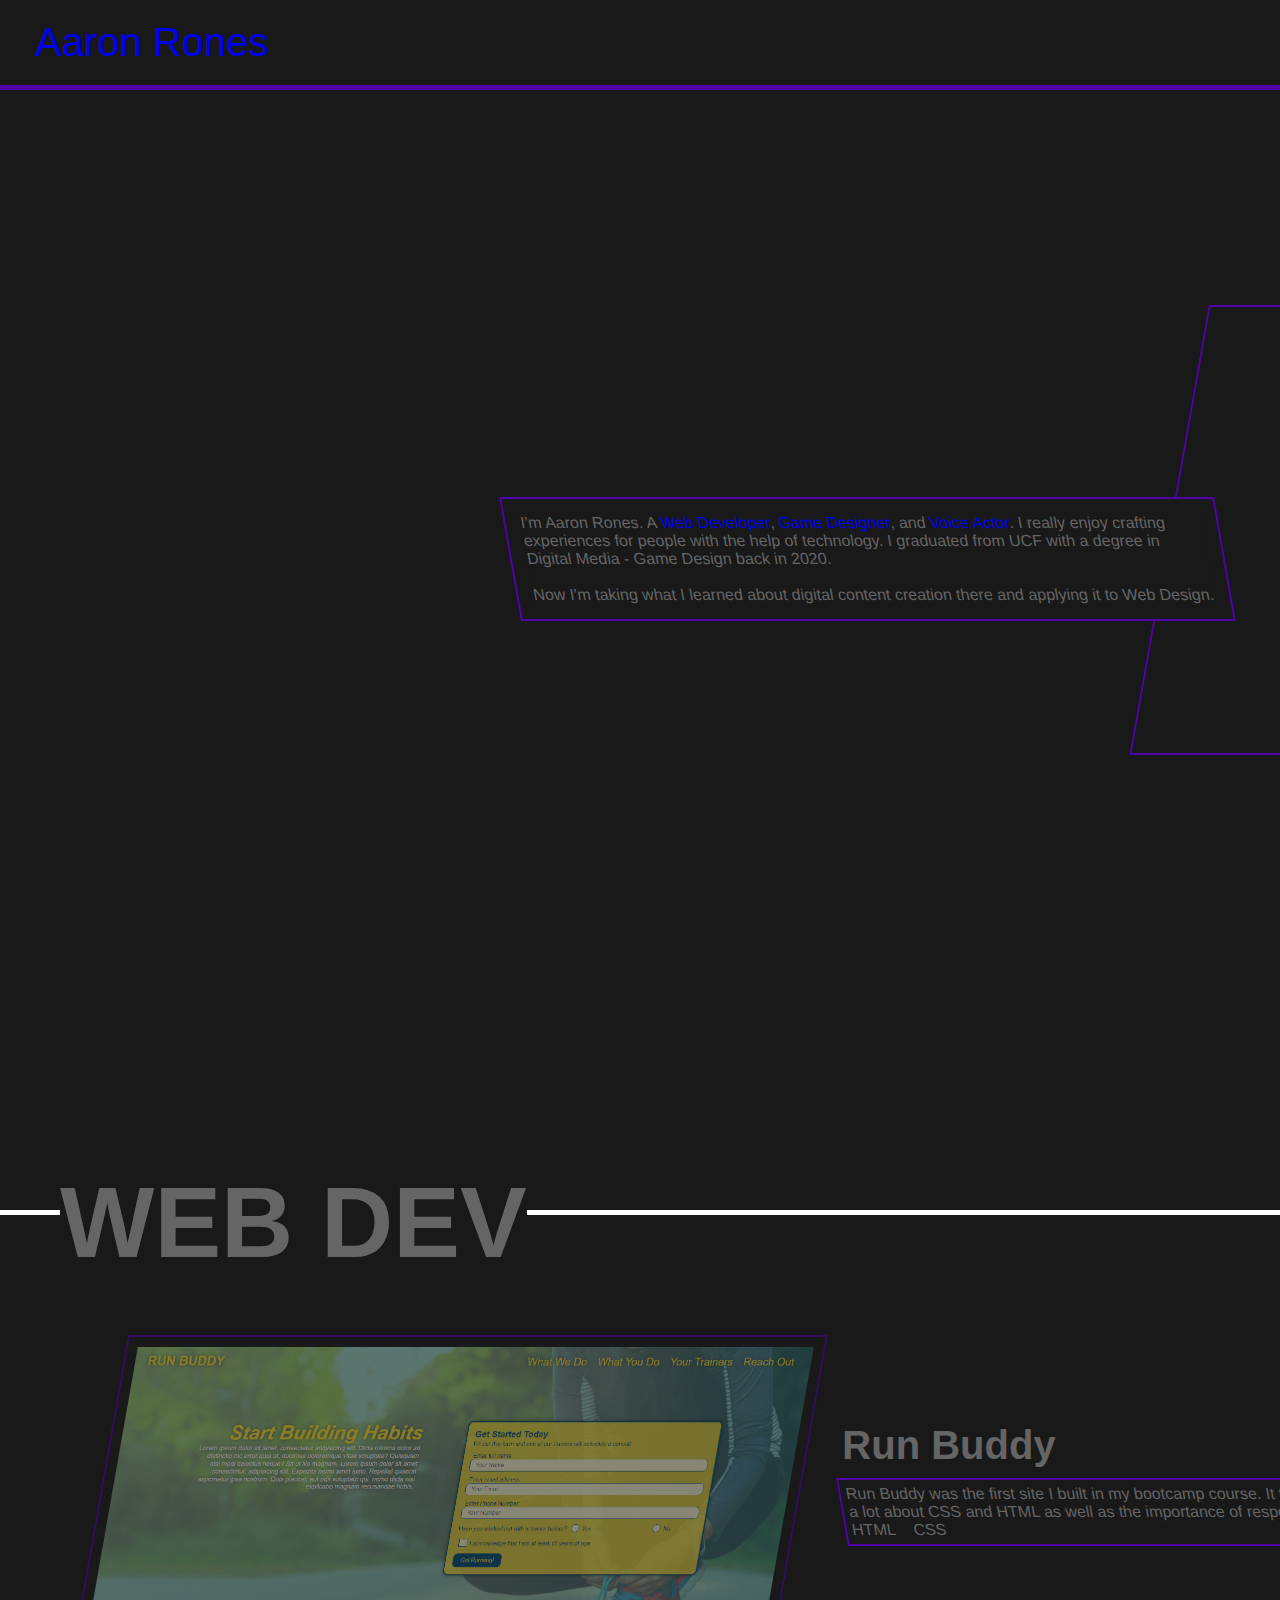
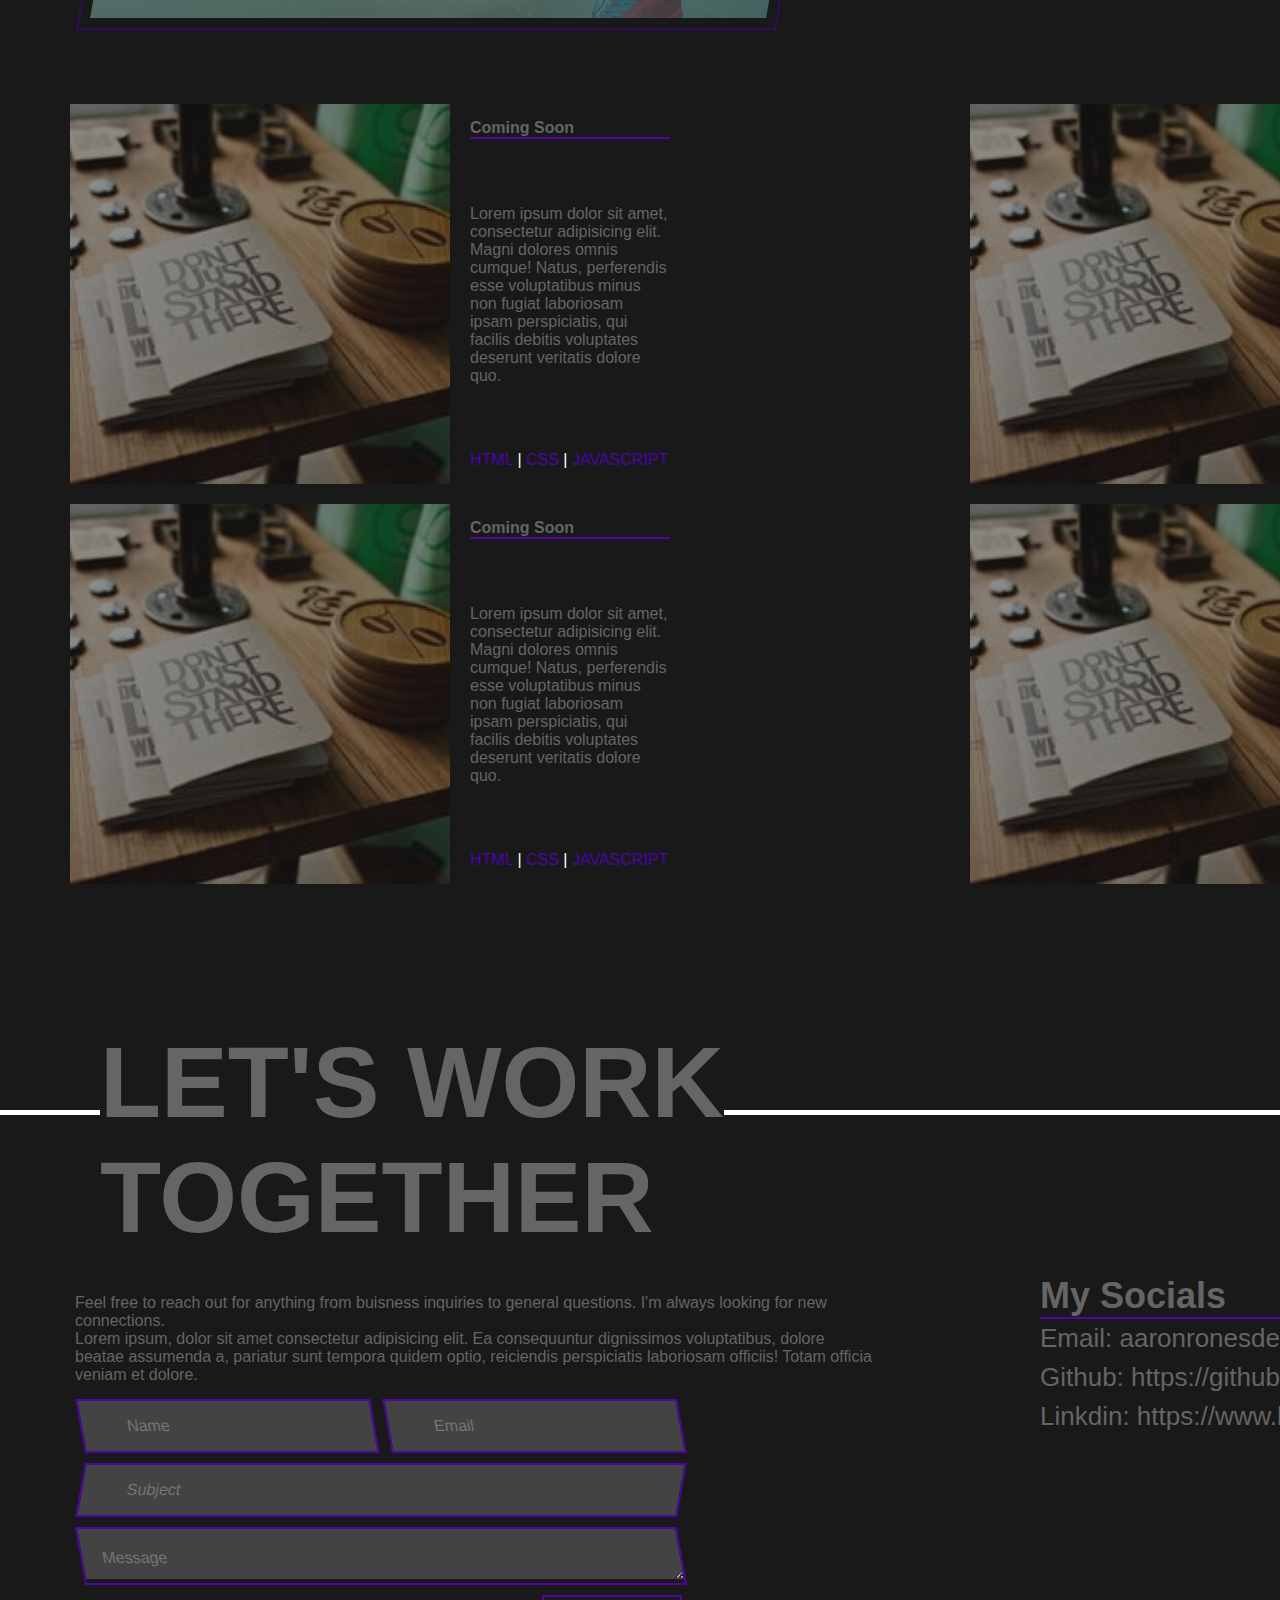
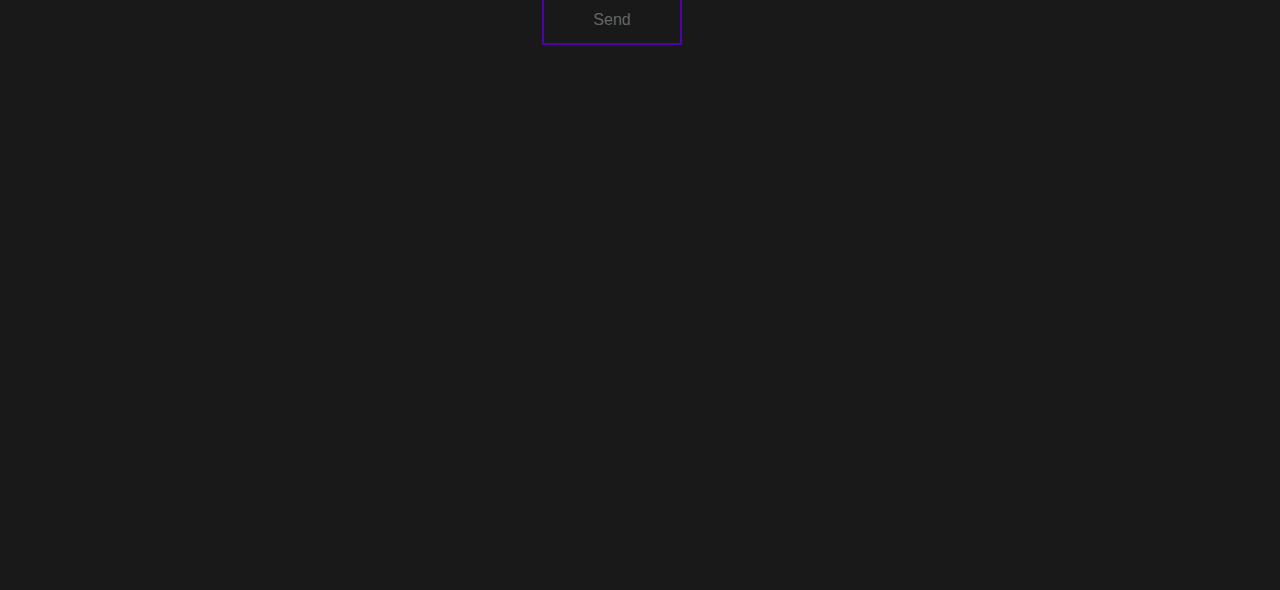
==== commit 47352d4b: "basic desktop layout is complete" ====
--- a/index.html
+++ b/index.html
@@ -17,15 +17,15 @@
           </div>
             <nav class ="navbar">
                 <ul class="nav">
-                    <li>
+                    <!-- <li>
                         <a href="#vo-work-section">Voice Over</a>
-                    </li>
+                    </li> -->
                     <li>
                         <a href="#webdev-work-section">Web Dev</a>
                     </li>
-                    <li>
+                    <!-- <li>
                         <a href="#gamedev-work-section">Game Dev</a>
-                    </li>
+                    </li> -->
                     <li>
                         <a href="#webdev-contact-section">Contact Me</a>
                     </li>
@@ -44,7 +44,7 @@
         <div class="big-div">
             <section id="landing-area">
                 <!-- Intro -->
-                <h3>Hi there</h3>
+                <!-- <h3>Hi there</h3> -->
                 <div class="skewed-border-left" id="intro-para">
                     <p>I'm Aaron Rones. A <a href="#webdev-work-section">Web Developer</a>, <a href="#gamedev-work-section">Game Designer</a>,
                     and <a href="#vo-work-section">Voice Actor</a>. I really enjoy crafting <br>experiences for people with the help of technology. 
@@ -79,13 +79,13 @@
 
                 <article class="latest-project cheat-left">
                     <!-- Work 1 Img -->
+                    <!-- Reference for more safely opening new pages for links to follow https://www.freecodecamp.org/news/how-to-use-html-to-open-link-in-new-tab/ -->
                     <a href="https://beimy.github.io/run-buddy/" target="_blank" rel="noopener noreferrer">
                         <img src="assets/images/RunBuddyImg.PNG" alt="" class="skewed-border-right">
                     </a>
                     <!-- Work 1 Title-->
                     <div class="work-text work-text-left">
                         <h3>Run Buddy</h3>
-                        <!-- Work 2 Text -->
                         <div class="work-description skewed-border-left">
                             <p>Run Buddy was the first site I built in my bootcamp course. It taught me<br> 
                             a lot about CSS and HTML as well as the importance of responsive websites. </p>
@@ -94,6 +94,79 @@
                         </div>
                     </div>
                 </article>
+
+                <div id="minor-work">
+                    <ul>
+                        <li>
+                        <article class="minor-proj">
+                            <!-- Image -->
+                            <img src="assets/images/lorempic1.jpg" class="proj-img-effect" alt=""/>
+                            <!-- Description -->
+                            <div class="minor-proj-text">
+                                <!-- Proj Title -->
+                                <h4>Coming Soon</h4>
+                                <!-- Breif desciption -->
+                                <p>Lorem ipsum dolor sit amet, consectetur adipisicing elit. Magni dolores omnis cumque! Natus, perferendis esse
+                                voluptatibus minus non fugiat laboriosam ipsam perspiciatis, qui facilis debitis voluptates deserunt veritatis dolore quo.</p>
+                                <!-- Languages used -->
+                                <p class="langs">HTML <span> | </span >CSS <span> | </span> JAVASCRIPT </p>
+                            </div>
+                        </article>
+                        </li>
+
+                        <li>
+                        <article class="minor-proj">
+                            <!-- Image -->
+                            <img src="assets/images/lorempic1.jpg" class="proj-img-effect" alt=""/>
+                            <!-- Description -->
+                            <div class="minor-proj-text">
+                                <!-- Proj Title -->
+                                <h4>Coming Soon</h4>
+                                <!-- Breif desciption -->
+                                <p>Lorem ipsum dolor sit amet, consectetur adipisicing elit. Magni dolores omnis cumque! Natus, perferendis esse
+                                voluptatibus minus non fugiat laboriosam ipsam perspiciatis, qui facilis debitis voluptates deserunt veritatis dolore quo.</p>
+                                <!-- Languages used -->
+                                <p class="langs">HTML <span> | </span >CSS <span> | </span> JAVASCRIPT </p>
+                            </div>
+                         </article>
+                        </li>
+
+                        <li>
+                        <article class="minor-proj">
+                            <!-- Image -->
+                            <img src="assets/images/lorempic1.jpg" class="proj-img-effect" alt=""/>
+                            <!-- Description -->
+                            <div class="minor-proj-text">
+                                <!-- Proj Title -->
+                                <h4>Coming Soon</h4>
+                                <!-- Breif desciption -->
+                                <p>Lorem ipsum dolor sit amet, consectetur adipisicing elit. Magni dolores omnis cumque! Natus, perferendis esse
+                                voluptatibus minus non fugiat laboriosam ipsam perspiciatis, qui facilis debitis voluptates deserunt veritatis dolore quo.</p>
+                                <!-- Languages used -->
+                                <p class="langs">HTML <span> | </span >CSS <span> | </span> JAVASCRIPT </p>
+                            </div>
+                        </article>
+                        </li>
+
+                        <li>
+                        <article class="minor-proj">
+                            <!-- Image -->
+                            <img src="assets/images/lorempic1.jpg" class="proj-img-effect" alt=""/>
+                            <!-- Description -->
+                            <div class="minor-proj-text">
+                             <!-- Proj Title -->
+                            <h4>Coming Soon</h4>
+                                <!-- Breif desciption -->
+                                <p>Lorem ipsum dolor sit amet, consectetur adipisicing elit. Magni dolores omnis cumque! Natus, perferendis esse
+                                voluptatibus minus non fugiat laboriosam ipsam perspiciatis, qui facilis debitis voluptates deserunt veritatis dolore quo.</p>
+                                <!-- Languages used -->
+                                <p class="langs">HTML <span> | </span >CSS <span> | </span> JAVASCRIPT </p>
+                            </div>
+                         </article>
+                        </li>
+                    </ul>
+                </div>
+
             </section>
         </div>
 
@@ -112,9 +185,41 @@
         </div> -->
 
         <!-- Web Dev Contact Info/Resume Big Div -->
-        <div class="big-div">
+        <div class="big-div web-contact">
             <section id="webdev-contact-section">
-                <h2>WEB DEV CONTACT SECTION SECTION</h2>
+                <h2>LET'S WORK<br> TOGETHER</h2>
+                <div class="contact-form">
+                    <p>Feel free to reach out for anything from buisness inquiries to general questions. I'm always looking for new connections.<br> 
+                    Lorem ipsum, dolor sit amet consectetur adipisicing elit. Ea consequuntur dignissimos voluptatibus, dolore <br> beatae assumenda
+                    a, pariatur sunt tempora quidem optio, reiciendis perspiciatis laboriosam officiis! Totam officia veniam et dolore.</p>
+                    <form>
+                        <ul>
+                            <li class="half skewed-border-left"><input type="text" id="contact-name" placeholder="Name" /></li>
+
+                            <li class="half skewed-border-left"><input type="text" id="contact-email" placeholder="Email" /></li>
+
+                            <li class="skewed-border-right"><input type="text" id="contact-subject" placeholder="Subject" /></li>
+
+                            <li class="skewed-border-left"><textarea id="contact-body" placeholder="Message"></textarea></li>
+
+                            <li><button type="submit">Send</button></li>
+                    </ul>
+                     </form>
+                </div>
+
+                <div class="socials-list">
+                    <h3>My Socials</h3>
+
+                    <!-- Email -->
+                    <p>Email:<span>   aaronronesdev@gmail.com</span></p>
+
+                    <!-- Github -->
+                    <p>Github:<span>   https://github.com/beimy</span></p>
+
+                    <!-- Linkedin -->
+                    <p>Linkdin:<span>   https://www.linkedin.com/in/aaron-rones-785071184/</span></p>
+
+                </div>
             </section>
         </div>
 
--- a/assets/style.css
+++ b/assets/style.css
@@ -88,6 +88,7 @@
     display: flex;
     flex-wrap: wrap;
     justify-content: space-between;
+    position: -webkit-sticky;
     position: sticky;
     width: 1920px;
     border-bottom: 5px solid var(--purple-pop);
@@ -95,7 +96,7 @@
 
 .navbar-fixed-top{
     /* position: -webkit-sticky; */
-    position: fixed;
+    /* position: fixed; */
     right: 0;
     left: 0;
     top: 0px;
@@ -104,6 +105,8 @@
 
 header a {
     text-decoration: none;
+    text-align: center;
+    float: left;
 }
 
 header .logo{
@@ -168,6 +171,7 @@
 
 #webdev{
     border-top: 5px solid var(--white);
+    height: 1500px;
 }
 
 
@@ -184,6 +188,7 @@
     justify-content: center;
     padding: 60px;
     justify-content: center;
+    width: 100%;
 }
 
 .work-text{
@@ -217,20 +222,251 @@
     opacity: 50%;
 }
 
-.latest-project img:hover{
+.proj-img-effect{
+    max-width: 700px;
+    padding: 10px;
+    transition: opacity 1s;
+    opacity: 50%;
+}
+
+.proj-img-effect:hover{
     transition: opacity 1s;
     opacity: 100%;
 }
 
-.latest-project img:u
-
-.cheat-left{
+.latest-project img:hover {
+    transition: opacity 1s;
+    opacity: 100%;
+}
+
+
+.cheat-left {
     position: relative;
     right: 200px;
 }
 
 
 
-
-
-
+#minor-work {
+    display: flex;
+    width: 100%;
+    height: 100%;
+    flex-wrap: wrap;
+}
+
+#minor-work ul{
+    padding: 0;
+    margin: 0;
+    list-style: none;
+    display: flex;
+    flex-wrap: wrap;
+}
+
+#minor-work ul li{
+    width: 50%;
+    position: relative;
+    overflow: hidden;
+}
+
+.minor-proj {
+    display: flex;
+    width: 100%;
+    height: 100%;
+    /* border: 2px solid #4f03a9; */
+}
+
+.minor-proj img {
+    width: 400px;
+    height: 400px;
+}
+
+.minor-proj-text{
+    max-width: 200px;
+    width: 50%;
+    display: flex;
+    flex-direction: column;
+    margin-top: 10px;
+    margin-left: 10px;
+    margin: 25px 0 25px 10px;
+    justify-content: space-between;
+    /* background-color: #FFFFFF; */
+} 
+
+.minor-proj-text h4{
+    border-bottom: 2px solid var(--purple-pop);
+}
+
+.minor-proj-text .langs{
+    color: var(--purple-pop)
+}
+
+.minor-proj-text span{
+    color: var(--white)
+}
+
+/* END WEB DEV SECTION */
+
+/* WEB DEV CONTACT STYLE SECTION */
+
+.web-contact {
+    border-top: 5px solid var(--white);
+    display: flex;
+    justify-content: space-around;
+}
+
+.web-contact h2 {
+    position: absolute;
+    z-index: 10;
+    font-size: 100px;
+    top: -90px;
+    left: 100px;
+}
+
+#webdev-contact-section {
+    flex-grow: 1;
+    display: flex;
+    justify-content: flex-start;
+    align-items: baseline;
+}
+
+.contact-form {
+    position: relative;
+    margin: 100px 10px 10px 10px;
+    display: flex;
+    flex-wrap: wrap;
+    justify-content: flex-start;
+    width: 50%;
+}
+
+.contact-form input {
+    width: 100%;
+    border: 0;
+    background-color: var(--darker-grey);
+    height: 50px;
+    font-size: 16px;
+    color: var(--lighter-grey);
+    padding: 0 45px;
+}
+
+.contact-form input:hover{
+    transition: background-color 1s;
+    background-color: #FFFFFF;
+}
+
+.contact-form input:focus{
+    background-color: #FFFFFF;
+}
+
+.contact-form textarea {
+    width: 100%;
+    border: 0;
+    background-color: var(--darker-grey);
+    height: 50px;
+    font-size: 16px;
+    color: var(--lighter-grey);
+    padding: 20px;
+    overflow: hidden;
+}
+
+.contact-form textarea:hover{
+    transition: background-color 1s;
+    background-color: #FFFFFF;
+}
+
+.contact-form textarea:focus{
+    background-color: #FFFFFF;
+}
+
+.contact-form button {
+    float: right;
+    color: var(--lighter-grey);
+    width: 140px;
+    height: 50px;
+    border: 2px solid var(--purple-pop);
+    font-size: 16px;
+}
+
+.contact-form button:hover {
+    transition: background-color 1s;
+    background-color: #4f03a9;
+}
+
+.contact-form ul {
+    padding: 0;
+    margin: 0;
+}
+
+.contact-form ul li{
+    padding: 0;
+    margin: 0;
+    list-style: none;
+    margin-bottom: 10px;
+    opacity: 100;
+    overflow: hidden;
+    display: block;
+    clear: both;
+    position: relative;
+}
+
+.contact-form form ul li.half:first-child{
+    margin-left: 0;
+}
+
+.contact-form form ul li.half{
+    width: 49%;
+    margin-left: 2%;
+    float: left;
+    clear: none;
+}
+
+.contact-form form {
+    margin: 10px 10px 10px 10px;
+}
+
+.contact-form p {
+    padding: 5px;
+}
+
+.socials-list {
+    margin: 100px 10px 10px 150px;
+    width: 50%;
+}
+
+.socials-list h3{
+    border-bottom: 2px solid var(--purple-pop);
+    font-size: 36px;
+}
+
+.socials-list p{
+    line-height: 1.5em;
+    font-size: 26px;
+}
+
+
+/* END WEB DEV CONTACT SECTION */
+
+
+/* MEDIA QUERY FOR SMALLER DESKTOP SCREENS AND SMALLER */
+@media screen and (max-width: 980px) {
+    header {
+      padding-bottom: 0;
+      justify-content: center;
+      position: relative;
+    }
+}
+
+
+/* MEDIA QUERY FOR TABLETS AND SMALLER */
+@media screen and (max-width: 768px){
+    section{
+        padding: 30px 15px;
+    }
+
+
+}
+
+
+
+
+
+
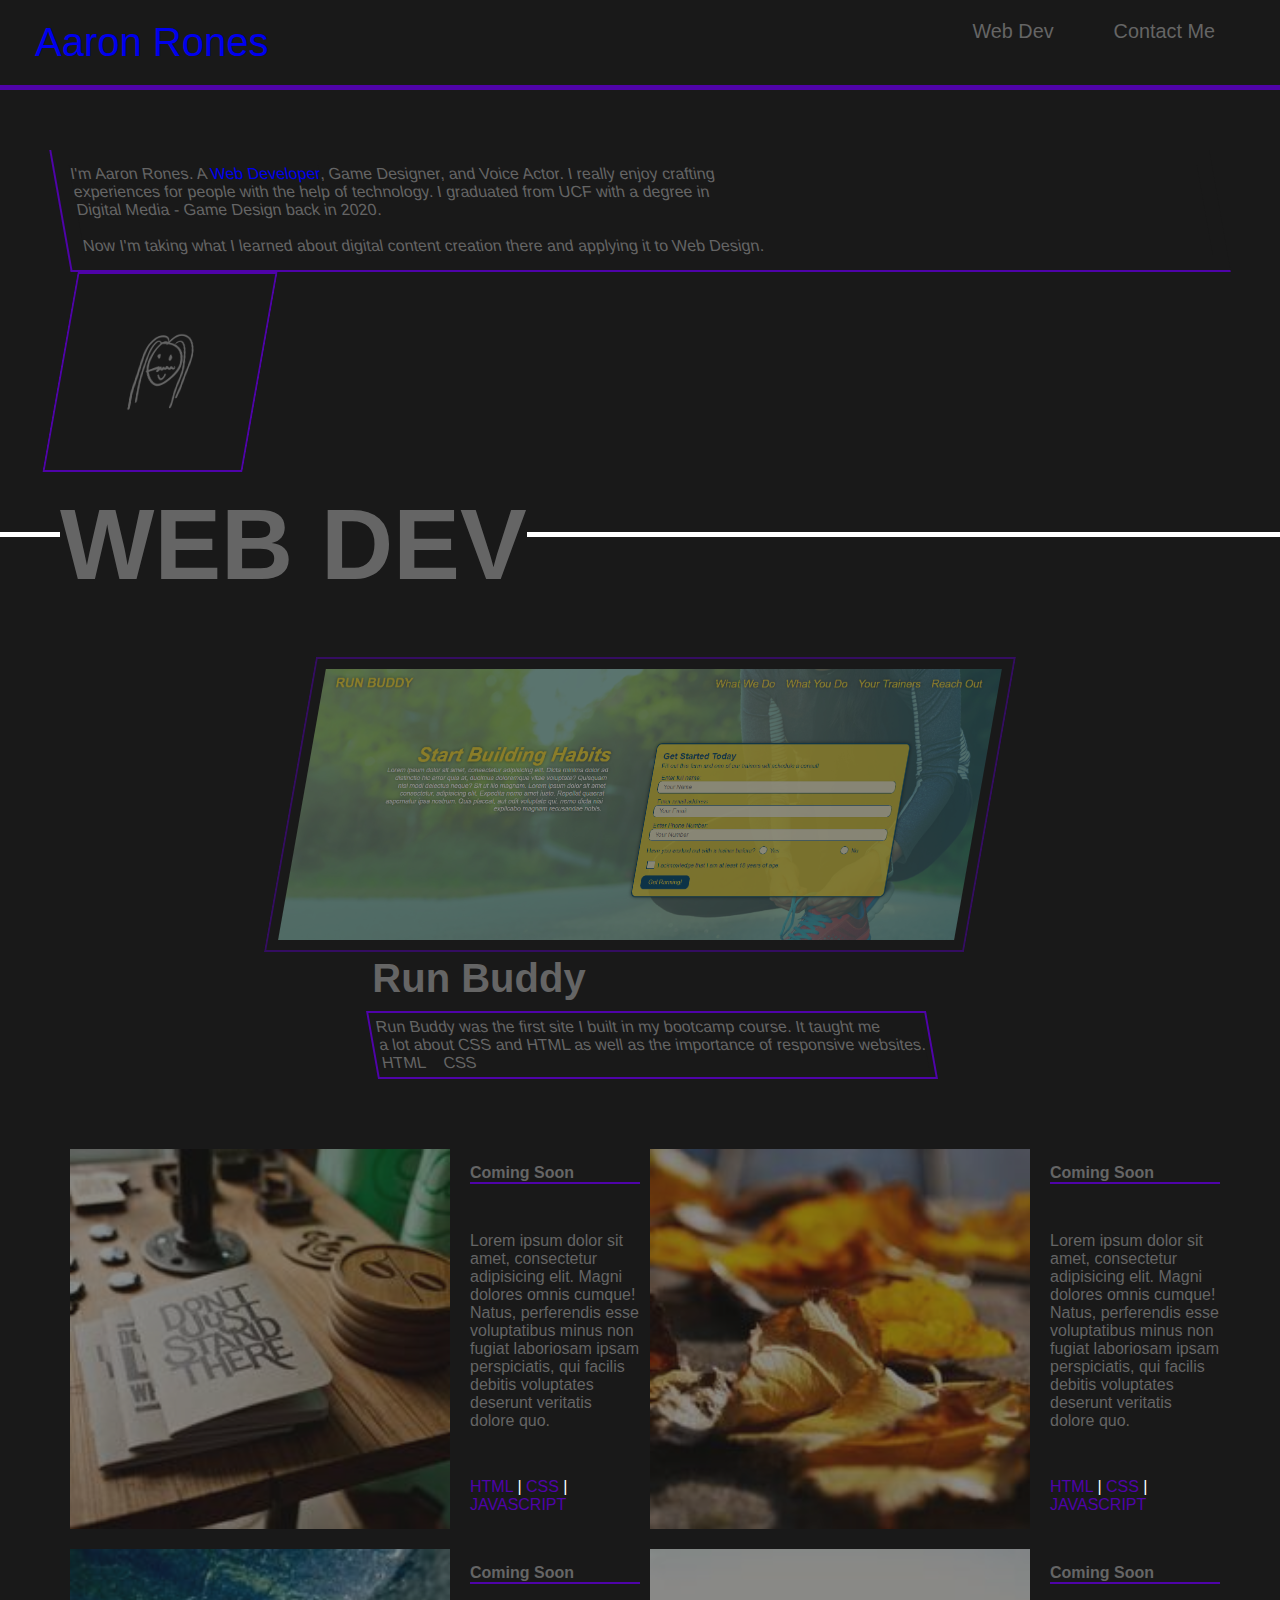
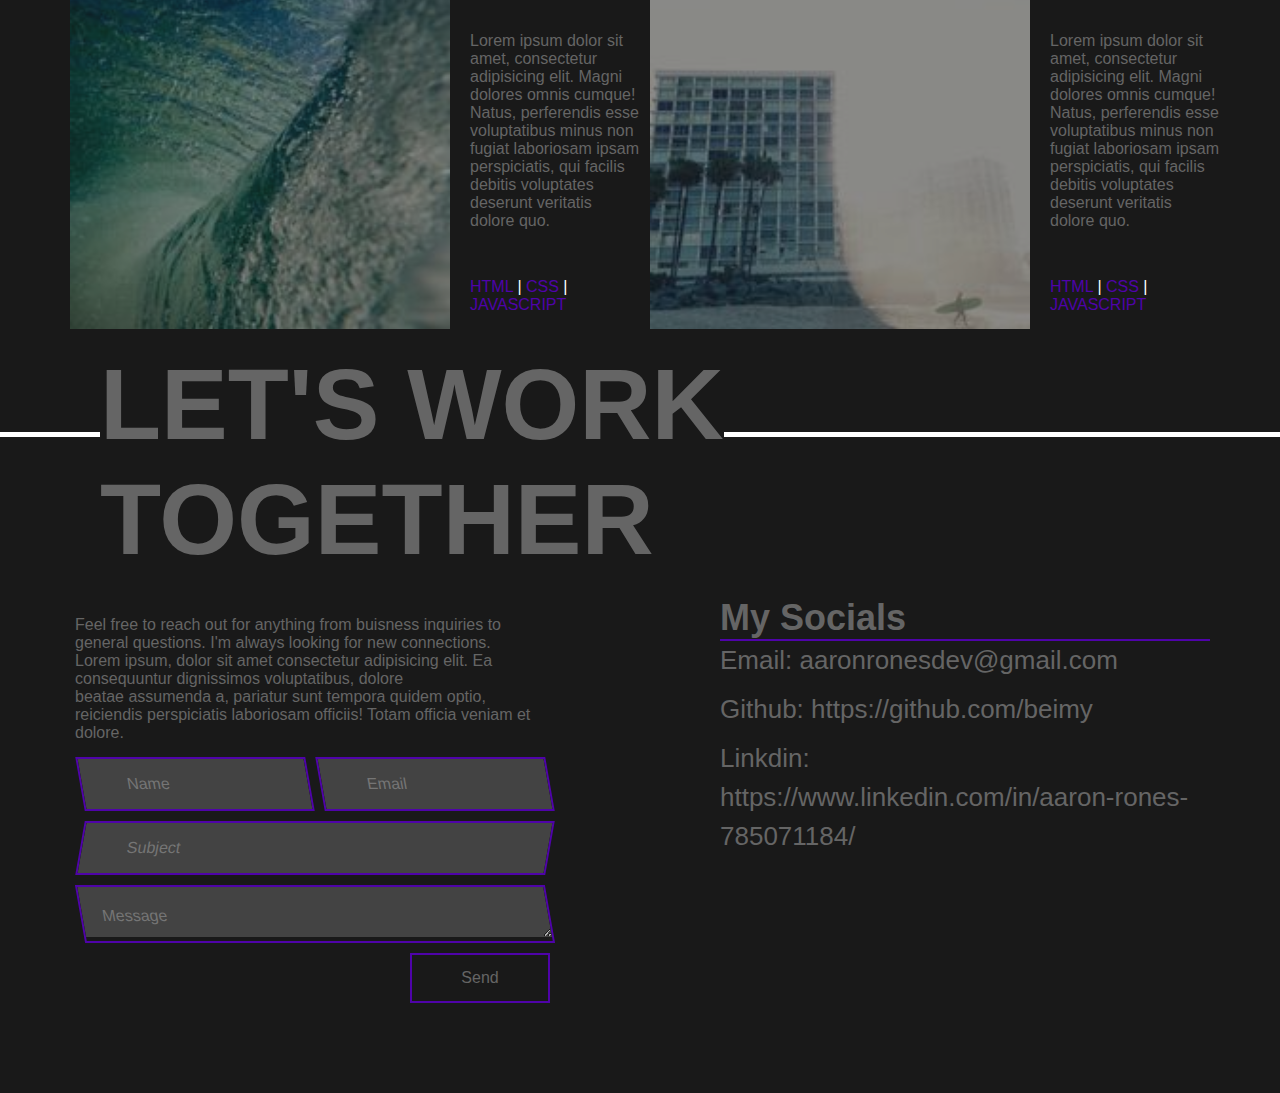
==== commit 7b1c57b2: "added responsiveness to screen size" ====
--- a/index.html
+++ b/index.html
@@ -46,8 +46,8 @@
                 <!-- Intro -->
                 <!-- <h3>Hi there</h3> -->
                 <div class="skewed-border-left" id="intro-para">
-                    <p>I'm Aaron Rones. A <a href="#webdev-work-section">Web Developer</a>, <a href="#gamedev-work-section">Game Designer</a>,
-                    and <a href="#vo-work-section">Voice Actor</a>. I really enjoy crafting <br>experiences for people with the help of technology. 
+                    <p>I'm Aaron Rones. A <a href="#webdev-work-section">Web Developer</a>, Game Designer,
+                    and Voice Actor. I really enjoy crafting <br>experiences for people with the help of technology. 
                     I graduated from UCF with a degree in <br>Digital Media - Game Design back in 2020.<br /><br> Now I'm taking what I learned about digital
                     content creation there and applying it to Web Design. 
                     </p>
@@ -117,7 +117,7 @@
                         <li>
                         <article class="minor-proj">
                             <!-- Image -->
-                            <img src="assets/images/lorempic1.jpg" class="proj-img-effect" alt=""/>
+                            <img src="assets/images/lorempic2.jpg" class="proj-img-effect" alt=""/>
                             <!-- Description -->
                             <div class="minor-proj-text">
                                 <!-- Proj Title -->
@@ -134,7 +134,7 @@
                         <li>
                         <article class="minor-proj">
                             <!-- Image -->
-                            <img src="assets/images/lorempic1.jpg" class="proj-img-effect" alt=""/>
+                            <img src="assets/images/lorempic3.jpg" class="proj-img-effect" alt=""/>
                             <!-- Description -->
                             <div class="minor-proj-text">
                                 <!-- Proj Title -->
@@ -151,7 +151,7 @@
                         <li>
                         <article class="minor-proj">
                             <!-- Image -->
-                            <img src="assets/images/lorempic1.jpg" class="proj-img-effect" alt=""/>
+                            <img src="assets/images/lorempic4.jpg" class="proj-img-effect" alt=""/>
                             <!-- Description -->
                             <div class="minor-proj-text">
                              <!-- Proj Title -->
--- a/assets/style.css
+++ b/assets/style.css
@@ -28,9 +28,9 @@
 }
 
 body .big-div{
-    height: 1080px;
+    /* height: 1080px;
     width: 1920px;
-    /* border: 5px solid seashell; */
+    border: 5px solid seashell; */  
 }
 
 .d-flex{
@@ -38,10 +38,10 @@
 }
 
 .big-div{
-    size: 1920px;
+    size: 100%;
     color: var(--lighter-grey);
     position: relative;
-    top: 40px;
+    /* top: 40px; */
     /* display: flex; */
 }
 
@@ -90,7 +90,7 @@
     justify-content: space-between;
     position: -webkit-sticky;
     position: sticky;
-    width: 1920px;
+    width: 100%;
     border-bottom: 5px solid var(--purple-pop);
 }
 
@@ -112,12 +112,17 @@
 header .logo{
     color: var(--purple-pop);
     font-size: 40px;
+    width: 30%;
+}
+
+header nav {
+    width: 70%;
 }
 
 header nav ul {
     display: flex;
     flex-wrap: wrap;
-    justify-content: space-between;
+    justify-content: flex-end;
     align-items: center;
     list-style: none;
 }
@@ -135,21 +140,27 @@
 
 /*LANDING DIV STYLE SECTION*/
 
+#landing-area {
+    display: flex;
+    height: 1080px;
+}
+
 
 #landing-area h3{
-    position: relative;
+    /* position: relative;
     top: 310px;
-    left: 470px;
+    left: 470px; */
 }
 
 #landing-area #intro-para{
     text-align: left;
-    display: inline-block;
-    position: relative;
-    top: -40px;
-    left: 450px;
+    position: relative;
+    top: 305px;
+    left: 290px;
     padding: 15px;
     z-index: 10;
+    height: fit-content;
+    /* max-height: 123px; */
 }
 
 
@@ -159,10 +170,10 @@
 
 #landing-area img{
     max-width: 450px;
-    max-height: auto;
+    max-height: 450px;
     position: relative;
     top: 115px;
-    left: 390px;
+    left: 243px;
 
     /* background-color: #434343; */
 }
@@ -238,14 +249,6 @@
     transition: opacity 1s;
     opacity: 100%;
 }
-
-
-.cheat-left {
-    position: relative;
-    right: 200px;
-}
-
-
 
 #minor-work {
     display: flex;
@@ -440,10 +443,61 @@
 .socials-list p{
     line-height: 1.5em;
     font-size: 26px;
+    margin-bottom: 10px;
 }
 
 
 /* END WEB DEV CONTACT SECTION */
+
+/*MEDIA QUERY FOR IMG*/
+@media screen and (max-width: 1500px){
+    #landing-area img{
+        max-width: 200px;
+        top: auto;
+        left: auto;
+    }
+    
+    #landing-area #intro-para{
+        border-top:none;
+        border-right: none;
+        top:auto;
+        left:auto;
+    }
+
+    #landing-area{
+        display: flex;
+        flex-direction: column;
+        height: auto;
+    }
+
+
+}
+
+@media screen and (max-width: 1220px){
+
+    #webdev {
+        height: auto;
+    }
+
+    .latest-project{
+        right:auto
+    }
+
+    #minor-work ul {
+        flex-direction: column;
+        align-items: center;
+        align-content: stretch;
+    }
+
+    .minor-proj-text{
+        max-width: 700px;
+    }
+
+    #minor-work img {
+        height: auto;
+        width: auto;
+    }
+}
 
 
 /* MEDIA QUERY FOR SMALLER DESKTOP SCREENS AND SMALLER */
@@ -453,6 +507,28 @@
       justify-content: center;
       position: relative;
     }
+
+    header .logo{
+        width: 100%;
+        text-align: center;
+        justify-content: center;
+    }
+
+    header nav ul {
+        margin-top: 20px;
+        width: 100%;
+        justify-content: center;
+    }
+
+    header nav ul li a {
+        font-size: 20px;
+    }
+
+    #landing-area #intro-para {
+       border: none;
+    }
+
+
 }
 
 
@@ -462,11 +538,20 @@
         padding: 30px 15px;
     }
 
-
-}
-
-
-
-
-
-
+    #minor-work {
+        height: auto;
+    }
+
+}
+
+@media screen and (max-width: 575px) {
+    #minor-work {
+        height: auto;
+    }
+}
+
+
+
+
+
+
